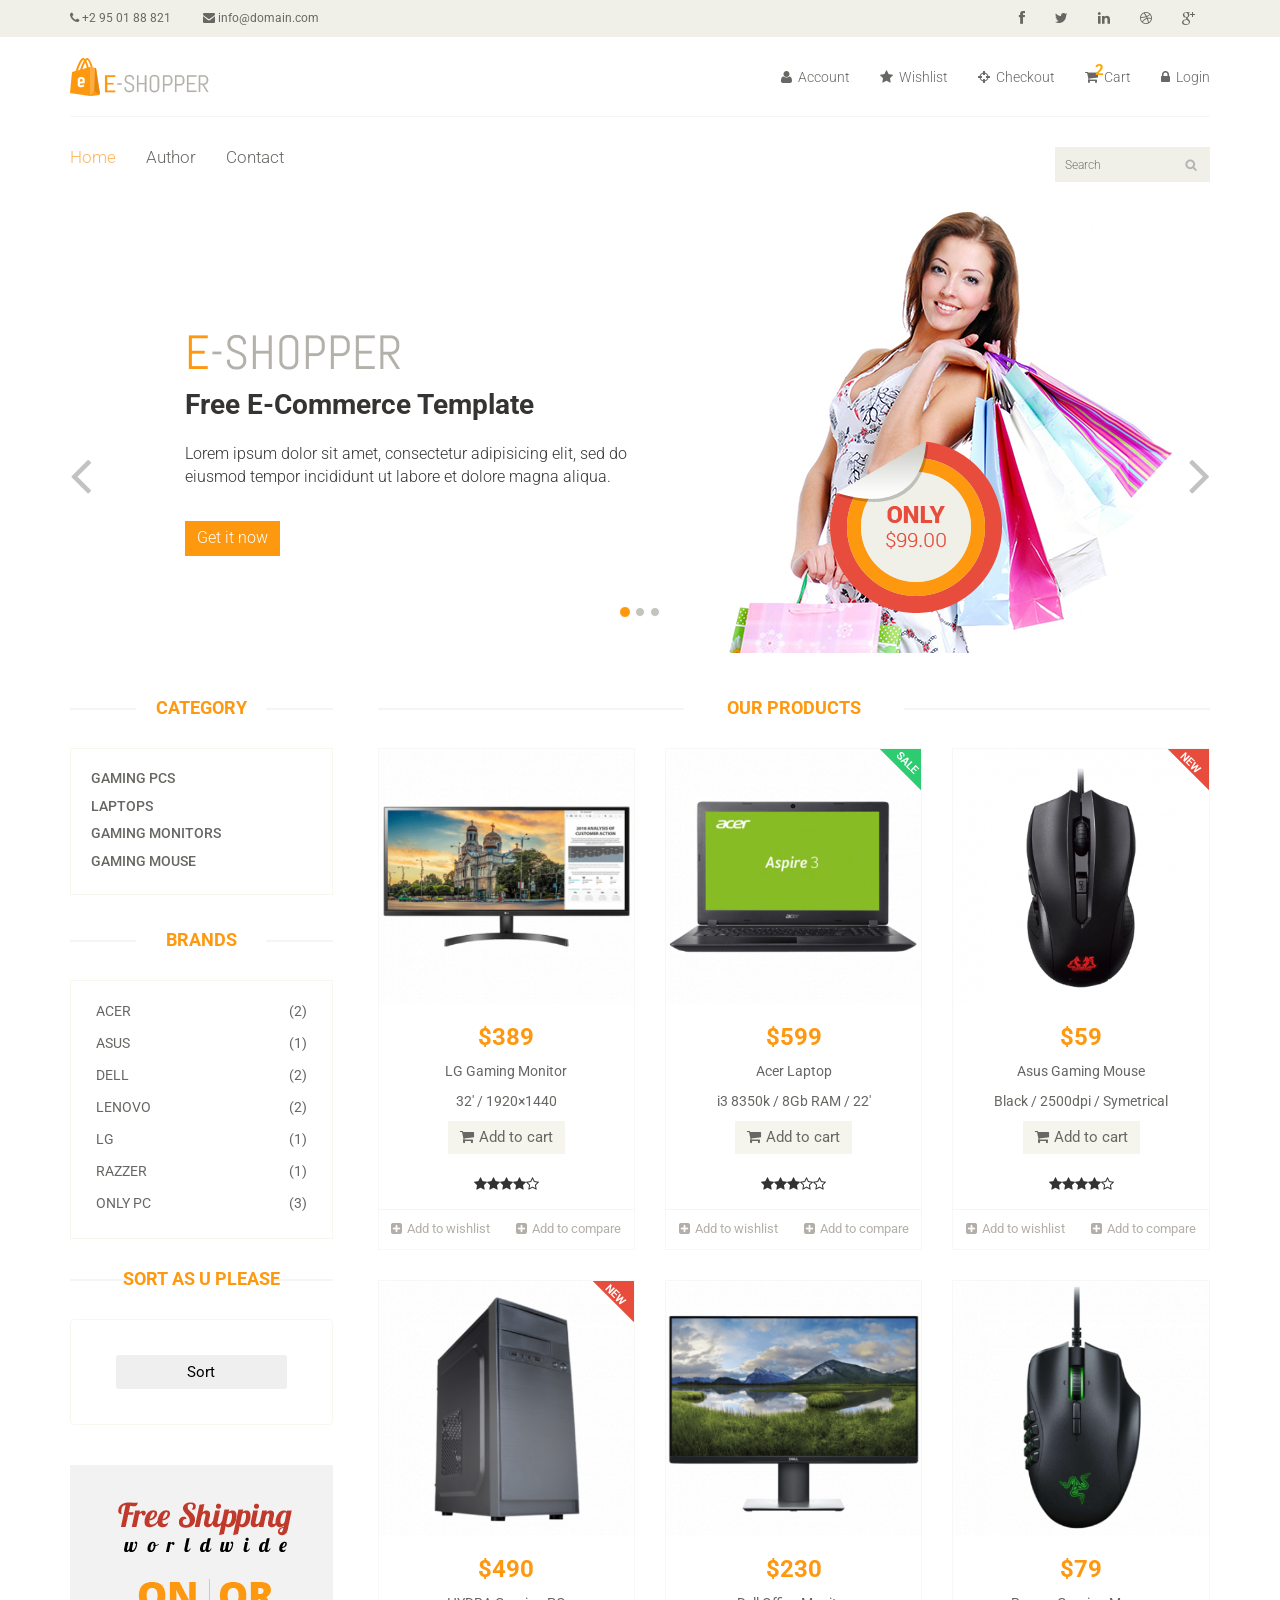
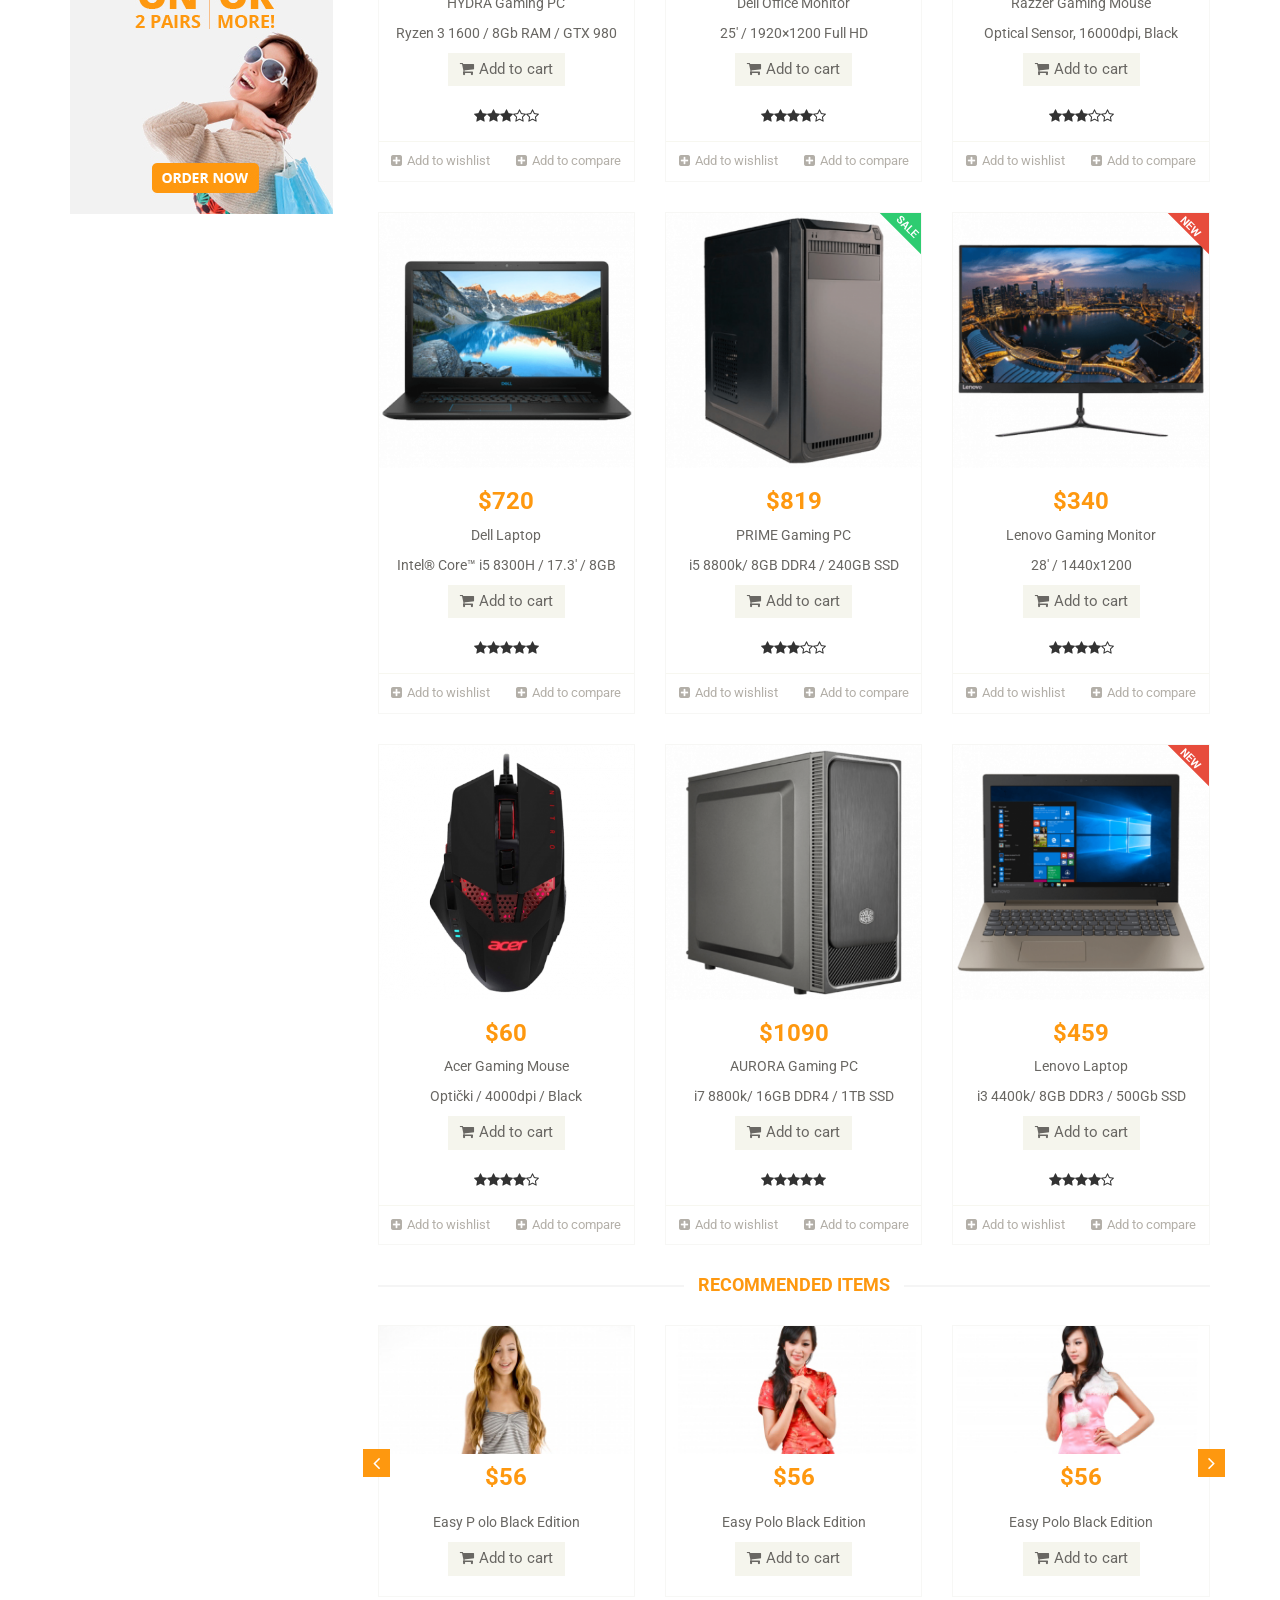
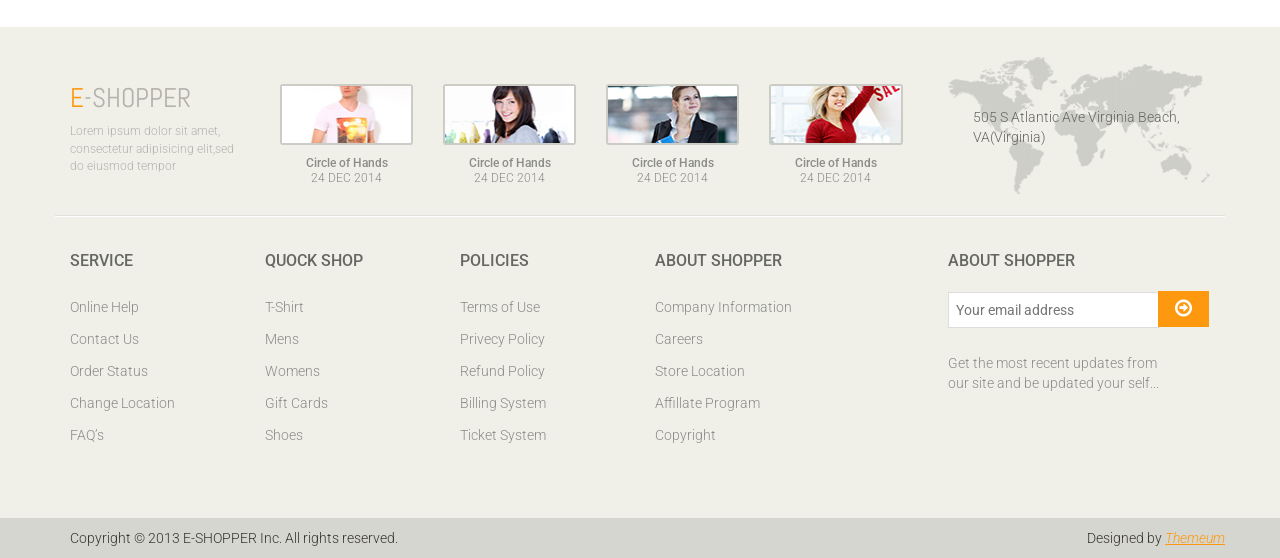
==== index.html @ b304b4c7 "First Upload" ====
<!DOCTYPE html>
<html lang="en">
<head>
    <meta charset="utf-8">
    <meta name="viewport" content="width=device-width, initial-scale=1.0">
    <meta name="description" content="">
    <meta name="author" content="">
    <title>Home | E-Shopper</title>
    <link href="css/bootstrap.min.css" rel="stylesheet">
    <link href="css/font-awesome.min.css" rel="stylesheet">
    <link href="css/prettyPhoto.css" rel="stylesheet">
    <link href="css/price-range.css" rel="stylesheet">
    <link href="css/animate.css" rel="stylesheet">
	<link href="css/main.css" rel="stylesheet">
	<link href="css/responsive.css" rel="stylesheet">
    <!--[if lt IE 9]>
    <script src="js/html5shiv.js"></script>
    <script src="js/respond.min.js"></script>
    <![endif]-->       
    <link rel="shortcut icon" href="images/ico/favicon.ico">
    <link rel="apple-touch-icon-precomposed" sizes="144x144" href="images/ico/apple-touch-icon-144-precomposed.png">
    <link rel="apple-touch-icon-precomposed" sizes="114x114" href="images/ico/apple-touch-icon-114-precomposed.png">
    <link rel="apple-touch-icon-precomposed" sizes="72x72" href="images/ico/apple-touch-icon-72-precomposed.png">
	<link rel="apple-touch-icon-precomposed" href="images/ico/apple-touch-icon-57-precomposed.png">

</head><!--/head-->

<body>
	<header id="header"><!--header-->
		<div class="header_top"><!--header_top-->
			<div class="container">
				<div class="row">
					<div class="col-sm-6">
						<div class="contactinfo">
							<ul class="nav nav-pills">
								<li><a href="#"><i class="fa fa-phone"></i> +2 95 01 88 821</a></li>
								<li><a href="#"><i class="fa fa-envelope"></i> info@domain.com</a></li>
							</ul>
						</div>
					</div>
					<div class="col-sm-6">
						<div class="social-icons pull-right">
							<ul class="nav navbar-nav">
								<li><a href="#"><i class="fa fa-facebook"></i></a></li>
								<li><a href="#"><i class="fa fa-twitter"></i></a></li>
								<li><a href="#"><i class="fa fa-linkedin"></i></a></li>
								<li><a href="#"><i class="fa fa-dribbble"></i></a></li>
								<li><a href="#"><i class="fa fa-google-plus"></i></a></li>
							</ul>
						</div>
					</div>
				</div>
			</div>
		</div><!--/header_top-->
		
		<div class="header-middle"><!--header-middle-->
			<div class="container">
				<div class="row">
					<div class="col-sm-4">
						<div class="logo pull-left">
							<a href="index.html"><img src="images/home/logo.png" alt="" /></a>
						</div>
						
					</div>
					<div class="col-sm-8">
						<div class="shop-menu pull-right">
							<ul class="nav navbar-nav">
								<li><a href="#"><i class="fa fa-user"></i> Account</a></li>
								<li><a href="#"><i class="fa fa-star"></i> Wishlist</a></li>
								<li><a href="checkout.html"><i class="fa fa-crosshairs"></i> Checkout</a></li>
								<li id="cart-info">
									<a href="#"><i class="fa fa-shopping-cart"></i> Cart</a>
									<span id="item-count">2</span>
								</li>
								<li><a href="login.html"><i class="fa fa-lock"></i> Login</a></li>
							</ul>
						</div>
					</div>
				</div>
			</div>
		</div><!--/header-middle-->
	
		<div class="header-bottom"><!--header-bottom-->
			<div class="container">
				<div class="row">
					<div class="col-sm-9">
						<div class="navbar-header">
							<button type="button" class="navbar-toggle" data-toggle="collapse" data-target=".navbar-collapse">
								<span class="sr-only">Toggle navigation</span>
								<span class="icon-bar"></span>
								<span class="icon-bar"></span>
								<span class="icon-bar"></span>
							</button>
						</div>
						<div class="mainmenu pull-left">
							<!--<ul class="nav navbar-nav collapse navbar-collapse">
								<li><a href="index.html" class="active">Home</a></li>
								<li class="dropdown"><a href="#">Shop<i class="fa fa-angle-down"></i></a>
                                    <ul role="menu" class="sub-menu">
                                        <li><a href="shop.html">Products</a></li>
										<li><a href="product-details.html">Product Details</a></li> 
										<li><a href="checkout.html">Checkout</a></li> 
										<li><a href="cart.html">Cart</a></li> 
										<li><a href="login.html">Login</a></li> 
                                    </ul>
                                </li> 
								<li><a href="#">Author</a></li> 
								<li><a href="contact-us.html">Contact</a></li>
							</ul>-->
						</div>
					</div>
					<div class="col-sm-3">
						<div class="search_box pull-right">
							<input type="text" placeholder="Search" id="search"/>
						</div>
					</div>
				</div>
			</div>
		</div><!--/header-bottom-->
	</header><!--/header-->
	
	<section id="slider"><!--slider-->
		<div class="container">
			<div class="row">
				<div class="col-sm-12">
					<div id="slider-carousel" class="carousel slide" data-ride="carousel">
						<ol class="carousel-indicators">
							<li data-target="#slider-carousel" data-slide-to="0" class="active"></li>
							<li data-target="#slider-carousel" data-slide-to="1"></li>
							<li data-target="#slider-carousel" data-slide-to="2"></li>
						</ol>
						
						<div class="carousel-inner">
							<div class="item active">
								<div class="col-sm-6">
									<h1><span>E</span>-SHOPPER</h1>
									<h2>Free E-Commerce Template</h2>
									<p>Lorem ipsum dolor sit amet, consectetur adipisicing elit, sed do eiusmod tempor incididunt ut labore et dolore magna aliqua. </p>
									<button type="button" class="btn btn-default get">Get it now</button>
								</div>
								<div class="col-sm-6">
									<img src="images/home/girl1.jpg" class="girl img-responsive" alt="" />
									<img src="images/home/pricing.png"  class="pricing" alt="" />
								</div>
							</div>
							<div class="item">
								<div class="col-sm-6">
									<h1><span>E</span>-SHOPPER</h1>
									<h2>100% Responsive Design</h2>
									<p>Lorem ipsum dolor sit amet, consectetur adipisicing elit, sed do eiusmod tempor incididunt ut labore et dolore magna aliqua. </p>
									<button type="button" class="btn btn-default get">Get it now</button>
								</div>
								<div class="col-sm-6">
									<img src="images/home/girl2.jpg" class="girl img-responsive" alt="" />
									<img src="images/home/pricing.png"  class="pricing" alt="" />
								</div>
							</div>
							
							<div class="item">
								<div class="col-sm-6">
									<h1><span>E</span>-SHOPPER</h1>
									<h2>Free Ecommerce Template</h2>
									<p>Lorem ipsum dolor sit amet, consectetur adipisicing elit, sed do eiusmod tempor incididunt ut labore et dolore magna aliqua. </p>
									<button type="button" class="btn btn-default get">Get it now</button>
								</div>
								<div class="col-sm-6">
									<img src="images/home/girl3.jpg" class="girl img-responsive" alt="" />
									<img src="images/home/pricing.png" class="pricing" alt="" />
								</div>
							</div>
							
						</div>
						
						<a href="#slider-carousel" class="left control-carousel hidden-xs" data-slide="prev">
							<i class="fa fa-angle-left"></i>
						</a>
						<a href="#slider-carousel" class="right control-carousel hidden-xs" data-slide="next">
							<i class="fa fa-angle-right"></i>
						</a>
					</div>
					
				</div>
			</div>
		</div>
	</section><!--/slider-->
	
	<section>
		<div class="container">
			<div class="row">
				<div class="col-sm-3">
					<div class="left-sidebar">
						<h2>Category</h2>
						<div class="panel-group category-products" id="accordian"><!--category-productsr-->
							
						</div><!--/category-products-->
					
						<div class="brands_products"><!--brands_products-->
							<h2>Brands</h2>
							<div class="brands-name">
								
							</div>
						</div><!--/brands_products-->
						
						<div class="price-range"><!--price-range-->
							<h2>Sort as u please</h2>
							<div class="well text-center">
								<div class="btn-group dropdown mr-1 ml-md-auto btn-sort">
									<button type="button" class="btn btn-secondary btn-sm dropdown-toggle" id="dropdownMenuReference" data-toggle="dropdown">Sort</button>				  
									<div class="dropdown-menu" aria-labelledby="dropdownMenuReference">
										<a class="dropdown-item sort-element" href="#" data-sortby="name" data-order="asc">Name, A to Z</a>
										<a class="dropdown-item sort-element" href="#" data-sortby="name" data-order="desc">Name, Z to A</a>
									  	<div class="dropdown-divider"></div>
									  	<a class="dropdown-item sort-element" href="#" data-sortby="price" data-order="asc">Price, low to high</a>
										<a class="dropdown-item sort-element" href="#" data-sortby="price" data-order="desc">Price, high to low</a>
									</div>
								</div>
							</div>
						</div><!--/price-range-->
						
						<div class="shipping text-center"><!--shipping-->
							<img src="images/home/shipping.jpg" alt="" />
						</div><!--/shipping-->
					
					</div>
				</div>
				
				<div class="col-sm-9 padding-right">
					<div class="features_items"><!--features_items-->
						<!--All products are listed here through json-->
					</div><!--features_items-->
					
					<div class="recommended_items"><!--recommended_items-->
						<h2 class="title text-center">recommended items</h2>
						
						<div id="recommended-item-carousel" class="carousel slide" data-ride="carousel">
							<div class="carousel-inner">
								<div class="item active">	
									<div class="col-sm-4">
										<div class="product-image-wrapper">
											<div class="single-products">
												<div class="productinfo text-center">
													<img src="images/home/recommend1.jpg" alt="" />
													<h2>$56</h2>
													<p>Easy P	olo Black Edition</p>
													<a href="#" class="btn btn-default add-to-cart"><i class="fa fa-shopping-cart"></i>Add to cart</a>
												</div>
												
											</div>
										</div>
									</div>
									<div class="col-sm-4">
										<div class="product-image-wrapper">
											<div class="single-products">
												<div class="productinfo text-center">
													<img src="images/home/recommend2.jpg" alt="" />
													<h2>$56</h2>
													<p>Easy Polo Black Edition</p>
													<a href="#" class="btn btn-default add-to-cart"><i class="fa fa-shopping-cart"></i>Add to cart</a>
												</div>
												
											</div>
										</div>
									</div>
									<div class="col-sm-4">
										<div class="product-image-wrapper">
											<div class="single-products">
												<div class="productinfo text-center">
													<img src="images/home/recommend3.jpg" alt="" />
													<h2>$56</h2>
													<p>Easy Polo Black Edition</p>
													<a href="#" class="btn btn-default add-to-cart"><i class="fa fa-shopping-cart"></i>Add to cart</a>
												</div>
												
											</div>
										</div>
									</div>
								</div>
								<div class="item">	
									<div class="col-sm-4">
										<div class="product-image-wrapper">
											<div class="single-products">
												<div class="productinfo text-center">
													<img src="images/home/recommend1.jpg" alt="" />
													<h2>$56</h2>
													<p>Easy Polo Black Edition</p>
													<a href="#" class="btn btn-default add-to-cart"><i class="fa fa-shopping-cart"></i>Add to cart</a>
												</div>
												
											</div>
										</div>
									</div>
									<div class="col-sm-4">
										<div class="product-image-wrapper">
											<div class="single-products">
												<div class="productinfo text-center">
													<img src="images/home/recommend2.jpg" alt="" />
													<h2>$56</h2>
													<p>Easy Polo Black Edition</p>
													<a href="#" class="btn btn-default add-to-cart"><i class="fa fa-shopping-cart"></i>Add to cart</a>
												</div>
												
											</div>
										</div>
									</div>
									<div class="col-sm-4">
										<div class="product-image-wrapper">
											<div class="single-products">
												<div class="productinfo text-center">
													<img src="images/home/recommend3.jpg" alt="" />
													<h2>$56</h2>
													<p>Easy Polo Black Edition</p>
													<a href="#" class="btn btn-default add-to-cart"><i class="fa fa-shopping-cart"></i>Add to cart</a>
												</div>
												
											</div>
										</div>
									</div>
								</div>
							</div>
							 <a class="left recommended-item-control" href="#recommended-item-carousel" data-slide="prev">
								<i class="fa fa-angle-left"></i>
							  </a>
							  <a class="right recommended-item-control" href="#recommended-item-carousel" data-slide="next">
								<i class="fa fa-angle-right"></i>
							  </a>			
						</div>
					</div><!--/recommended_items-->
					
				</div>
			</div>
		</div>
	</section>
	
	<footer id="footer"><!--Footer-->
		<div class="footer-top">
			<div class="container">
				<div class="row">
					<div class="col-sm-2">
						<div class="companyinfo">
							<h2><span>e</span>-shopper</h2>
							<p>Lorem ipsum dolor sit amet, consectetur adipisicing elit,sed do eiusmod tempor</p>
						</div>
					</div>
					<div class="col-sm-7">
						<div class="col-sm-3">
							<div class="video-gallery text-center">
								<a href="#">
									<div class="iframe-img">
										<img src="images/home/iframe1.png" alt="" />
									</div>
									<div class="overlay-icon">
										<i class="fa fa-play-circle-o"></i>
									</div>
								</a>
								<p>Circle of Hands</p>
								<h2>24 DEC 2014</h2>
							</div>
						</div>
						
						<div class="col-sm-3">
							<div class="video-gallery text-center">
								<a href="#">
									<div class="iframe-img">
										<img src="images/home/iframe2.png" alt="" />
									</div>
									<div class="overlay-icon">
										<i class="fa fa-play-circle-o"></i>
									</div>
								</a>
								<p>Circle of Hands</p>
								<h2>24 DEC 2014</h2>
							</div>
						</div>
						
						<div class="col-sm-3">
							<div class="video-gallery text-center">
								<a href="#">
									<div class="iframe-img">
										<img src="images/home/iframe3.png" alt="" />
									</div>
									<div class="overlay-icon">
										<i class="fa fa-play-circle-o"></i>
									</div>
								</a>
								<p>Circle of Hands</p>
								<h2>24 DEC 2014</h2>
							</div>
						</div>
						
						<div class="col-sm-3">
							<div class="video-gallery text-center">
								<a href="#">
									<div class="iframe-img">
										<img src="images/home/iframe4.png" alt="" />
									</div>
									<div class="overlay-icon">
										<i class="fa fa-play-circle-o"></i>
									</div>
								</a>
								<p>Circle of Hands</p>
								<h2>24 DEC 2014</h2>
							</div>
						</div>
					</div>
					<div class="col-sm-3">
						<div class="address">
							<img src="images/home/map.png" alt="" />
							<p>505 S Atlantic Ave Virginia Beach, VA(Virginia)</p>
						</div>
					</div>
				</div>
			</div>
		</div>
		
		<div class="footer-widget">
			<div class="container">
				<div class="row">
					<div class="col-sm-2">
						<div class="single-widget">
							<h2>Service</h2>
							<ul class="nav nav-pills nav-stacked">
								<li><a href="#">Online Help</a></li>
								<li><a href="#">Contact Us</a></li>
								<li><a href="#">Order Status</a></li>
								<li><a href="#">Change Location</a></li>
								<li><a href="#">FAQ’s</a></li>
							</ul>
						</div>
					</div>
					<div class="col-sm-2">
						<div class="single-widget">
							<h2>Quock Shop</h2>
							<ul class="nav nav-pills nav-stacked">
								<li><a href="#">T-Shirt</a></li>
								<li><a href="#">Mens</a></li>
								<li><a href="#">Womens</a></li>
								<li><a href="#">Gift Cards</a></li>
								<li><a href="#">Shoes</a></li>
							</ul>
						</div>
					</div>
					<div class="col-sm-2">
						<div class="single-widget">
							<h2>Policies</h2>
							<ul class="nav nav-pills nav-stacked">
								<li><a href="#">Terms of Use</a></li>
								<li><a href="#">Privecy Policy</a></li>
								<li><a href="#">Refund Policy</a></li>
								<li><a href="#">Billing System</a></li>
								<li><a href="#">Ticket System</a></li>
							</ul>
						</div>
					</div>
					<div class="col-sm-2">
						<div class="single-widget">
							<h2>About Shopper</h2>
							<ul class="nav nav-pills nav-stacked">
								<li><a href="#">Company Information</a></li>
								<li><a href="#">Careers</a></li>
								<li><a href="#">Store Location</a></li>
								<li><a href="#">Affillate Program</a></li>
								<li><a href="#">Copyright</a></li>
							</ul>
						</div>
					</div>
					<div class="col-sm-3 col-sm-offset-1">
						<div class="single-widget">
							<h2>About Shopper</h2>
							<form action="#" class="searchform">
								<input type="text" placeholder="Your email address"/>
								<button type="submit" class="btn btn-default"><i class="fa fa-arrow-circle-o-right"></i></button>
								<p>Get the most recent updates from <br />our site and be updated your self...</p>
							</form>
						</div>
					</div>
					
				</div>
			</div>
		</div>
		
		<div class="footer-bottom">
			<div class="container">
				<div class="row">
					<p class="pull-left">Copyright © 2013 E-SHOPPER Inc. All rights reserved.</p>
					<p class="pull-right">Designed by <span><a target="_blank" href="http://www.themeum.com">Themeum</a></span></p>
				</div>
			</div>
		</div>
		
	</footer><!--/Footer-->
	<!--AAAAAAAAAAAAAAAAAAAAAAAAAAAAAAAAAAAAAAA-->
	<div id="cart" class="hiddenCart">
			<div class="table-responsive cart_info">
			<table class="table table-condensed">
				<thead>
					<tr class="cart_menu">
						<td class="image">Item</td>
						<td class="description"></td>
						<td class="price">Price</td>
						<td class="quantity">Quantity</td>
						<td class="total"></td>
						<td></td>
					</tr>
				</thead>
				<tbody>
					<tr class="cart-row">
						<td class="cart_product">
							<a href=""><img src="images/cart/one.png" alt=""></a>
						</td>
						<td class="cart_description">
							<h4><a href="">Colorblock Scuba</a></h4>
							<p>Web ID: 1089772</p>
						</td>
						<td class="cart_price">
							<p class="cart-price">$59</p>
						</td>
						<td class="cart_quantity">
							<div class="cart_quantity_button">
								<a class="cart_quantity_up" href=""> + </a>
								<input class="cart_quantity_input" type="text" name="quantity" value="1" size="2">
								<a class="cart_quantity_down" href=""> - </a>
							</div>
						</td>
						<!--
						<td class="cart_total">
							<p class="cart_total_price">$59</p>
						</td>
						-->
						<td class="cart_delete">
							<button class="cart_quantity_delete fa fa-times"></button>
						</td>
					</tr>

					<tr class="cart-row">
						<td class="cart_product">
							<a href=""><img src="images/cart/two.png" alt=""></a>
						</td>
						<td class="cart_description">
							<h4><a href="">Colorblock Scuba</a></h4>
							<p>Web ID: 1089772</p>
						</td>
						<td class="cart_price">
							<p class="cart-price">$69</p>
						</td>
						<td class="cart_quantity">
							<div class="cart_quantity_button">
								<a class="cart_quantity_up" href=""> + </a>
								<input class="cart_quantity_input" type="text" name="quantity" value="2" autocomplete="off" size="2">
								<a class="cart_quantity_down" href=""> - </a>
							</div>
						</td>
						<!--
						<td class="cart_total">
							<p class="cart_total_price">$59</p>
						</td>
						-->
						<td class="cart_delete">
							<button class="cart_quantity_delete fa fa-times"></button>
						</td>
					</tr>
					<tr class="cart-row">
						<td class="cart_product">
							<a href=""><img src="images/cart/three.png" alt=""></a>
						</td>
						<td class="cart_description">
							<h4><a href="">Colorblock Scuba</a></h4>
							<p>Web ID: 1089772</p>
						</td>
						<td class="cart_price">
							<p class="cart-price">$79</p>
						</td>
						<td class="cart_quantity">
							<div class="cart_quantity_button">
								<a class="cart_quantity_up" href=""> + </a>
								<input class="cart_quantity_input" type="text" name="quantity" value="3" autocomplete="off" size="2">
								<a class="cart_quantity_down" href=""> - </a>
							</div>
						</td>
						<!--
						<td class="cart_total">
							<p class="cart_total_price">$59</p>
						</td>
						-->
						<td class="cart_delete">
							<button class="cart_quantity_delete fa fa-times"></button>
						</td>
						<!--<a class="cart_quantity_delete" href=""><i class="fa fa-times"></i></a>-->
					</tr>
				</tbody>
			</table>
		</div>
		<div class="cart-total">
			<strong class="cart-total-title">Total:</strong>
			<span class="cart-total-price">$0</span>
		</div>
	</div>
	<!--aaaaaaaaaaaaaaaaaaaaaaaaaaaaaaaaaaaaaaa-->
	
	<script src="js/jquery-3.3.1.min.js"></script>
    <script src="js/jquery.js"></script>
	<script src="js/bootstrap.min.js"></script>
	<script src="js/jquery.scrollUp.min.js"></script>
	<script src="js/price-range.js"></script>
    <script src="js/jquery.prettyPhoto.js"></script>
	<script src="js/myMain.js"></script>
</body>
</html>
---- css/prettyPhoto.css ----
div.pp_default .pp_top,div.pp_default .pp_top .pp_middle,div.pp_default .pp_top .pp_left,div.pp_default .pp_top .pp_right,div.pp_default .pp_bottom,div.pp_default .pp_bottom .pp_left,div.pp_default .pp_bottom .pp_middle,div.pp_default .pp_bottom .pp_right{height:13px}
div.pp_default .pp_top .pp_left{background:url(../images/prettyPhoto/default/sprite.png) -78px -93px no-repeat}
div.pp_default .pp_top .pp_middle{background:url(../images/prettyPhoto/default/sprite_x.png) top left repeat-x}
div.pp_default .pp_top .pp_right{background:url(../images/prettyPhoto/default/sprite.png) -112px -93px no-repeat}
div.pp_default .pp_content .ppt{color:#f8f8f8}
div.pp_default .pp_content_container .pp_left{background:url(../images/prettyPhoto/default/sprite_y.png) -7px 0 repeat-y;padding-left:13px}
div.pp_default .pp_content_container .pp_right{background:url(../images/prettyPhoto/default/sprite_y.png) top right repeat-y;padding-right:13px}
div.pp_default .pp_next:hover{background:url(../images/prettyPhoto/default/sprite_next.png) center right no-repeat;cursor:pointer}
div.pp_default .pp_previous:hover{background:url(../images/prettyPhoto/default/sprite_prev.png) center left no-repeat;cursor:pointer}
div.pp_default .pp_expand{background:url(../images/prettyPhoto/default/sprite.png) 0 -29px no-repeat;cursor:pointer;width:28px;height:28px}
div.pp_default .pp_expand:hover{background:url(../images/prettyPhoto/default/sprite.png) 0 -56px no-repeat;cursor:pointer}
div.pp_default .pp_contract{background:url(../images/prettyPhoto/default/sprite.png) 0 -84px no-repeat;cursor:pointer;width:28px;height:28px}
div.pp_default .pp_contract:hover{background:url(../images/prettyPhoto/default/sprite.png) 0 -113px no-repeat;cursor:pointer}
div.pp_default .pp_close{width:30px;height:30px;background:url(../images/prettyPhoto/default/sprite.png) 2px 1px no-repeat;cursor:pointer}
div.pp_default .pp_gallery ul li a{background:url(../images/prettyPhoto/default/default_thumb.png) center center #f8f8f8;border:1px solid #aaa}
div.pp_default .pp_social{margin-top:7px}
div.pp_default .pp_gallery a.pp_arrow_previous,div.pp_default .pp_gallery a.pp_arrow_next{position:static;left:auto}
div.pp_default .pp_nav .pp_play,div.pp_default .pp_nav .pp_pause{background:url(../images/prettyPhoto/default/sprite.png) -51px 1px no-repeat;height:30px;width:30px}
div.pp_default .pp_nav .pp_pause{background-position:-51px -29px}
div.pp_default a.pp_arrow_previous,div.pp_default a.pp_arrow_next{background:url(../images/prettyPhoto/default/sprite.png) -31px -3px no-repeat;height:20px;width:20px;margin:4px 0 0}
div.pp_default a.pp_arrow_next{left:52px;background-position:-82px -3px}
div.pp_default .pp_content_container .pp_details{margin-top:5px}
div.pp_default .pp_nav{clear:none;height:30px;width:110px;position:relative}
div.pp_default .pp_nav .currentTextHolder{font-family:Georgia;font-style:italic;color:#999;font-size:11px;left:75px;line-height:25px;position:absolute;top:2px;margin:0;padding:0 0 0 10px}
div.pp_default .pp_close:hover,div.pp_default .pp_nav .pp_play:hover,div.pp_default .pp_nav .pp_pause:hover,div.pp_default .pp_arrow_next:hover,div.pp_default .pp_arrow_previous:hover{opacity:0.7}
div.pp_default .pp_description{font-size:11px;font-weight:700;line-height:14px;margin:5px 50px 5px 0}
div.pp_default .pp_bottom .pp_left{background:url(../images/prettyPhoto/default/sprite.png) -78px -127px no-repeat}
div.pp_default .pp_bottom .pp_middle{background:url(../images/prettyPhoto/default/sprite_x.png) bottom left repeat-x}
div.pp_default .pp_bottom .pp_right{background:url(../images/prettyPhoto/default/sprite.png) -112px -127px no-repeat}
div.pp_default .pp_loaderIcon{background:url(../images/prettyPhoto/default/loader.gif) center center no-repeat}
div.light_rounded .pp_top .pp_left{background:url(../images/prettyPhoto/light_rounded/sprite.png) -88px -53px no-repeat}
div.light_rounded .pp_top .pp_right{background:url(../images/prettyPhoto/light_rounded/sprite.png) -110px -53px no-repeat}
div.light_rounded .pp_next:hover{background:url(../images/prettyPhoto/light_rounded/btnNext.png) center right no-repeat;cursor:pointer}
div.light_rounded .pp_previous:hover{background:url(../images/prettyPhoto/light_rounded/btnPrevious.png) center left no-repeat;cursor:pointer}
div.light_rounded .pp_expand{background:url(../images/prettyPhoto/light_rounded/sprite.png) -31px -26px no-repeat;cursor:pointer}
div.light_rounded .pp_expand:hover{background:url(../images/prettyPhoto/light_rounded/sprite.png) -31px -47px no-repeat;cursor:pointer}
div.light_rounded .pp_contract{background:url(../images/prettyPhoto/light_rounded/sprite.png) 0 -26px no-repeat;cursor:pointer}
div.light_rounded .pp_contract:hover{background:url(../images/prettyPhoto/light_rounded/sprite.png) 0 -47px no-repeat;cursor:pointer}
div.light_rounded .pp_close{width:75px;height:22px;background:url(../images/prettyPhoto/light_rounded/sprite.png) -1px -1px no-repeat;cursor:pointer}
div.light_rounded .pp_nav .pp_play{background:url(../images/prettyPhoto/light_rounded/sprite.png) -1px -100px no-repeat;height:15px;width:14px}
div.light_rounded .pp_nav .pp_pause{background:url(../images/prettyPhoto/light_rounded/sprite.png) -24px -100px no-repeat;height:15px;width:14px}
div.light_rounded .pp_arrow_previous{background:url(../images/prettyPhoto/light_rounded/sprite.png) 0 -71px no-repeat}
div.light_rounded .pp_arrow_next{background:url(../images/prettyPhoto/light_rounded/sprite.png) -22px -71px no-repeat}
div.light_rounded .pp_bottom .pp_left{background:url(../images/prettyPhoto/light_rounded/sprite.png) -88px -80px no-repeat}
div.light_rounded .pp_bottom .pp_right{background:url(../images/prettyPhoto/light_rounded/sprite.png) -110px -80px no-repeat}
div.dark_rounded .pp_top .pp_left{background:url(../images/prettyPhoto/dark_rounded/sprite.png) -88px -53px no-repeat}
div.dark_rounded .pp_top .pp_right{background:url(../images/prettyPhoto/dark_rounded/sprite.png) -110px -53px no-repeat}
div.dark_rounded .pp_content_container .pp_left{background:url(../images/prettyPhoto/dark_rounded/contentPattern.png) top left repeat-y}
div.dark_rounded .pp_content_container .pp_right{background:url(../images/prettyPhoto/dark_rounded/contentPattern.png) top right repeat-y}
div.dark_rounded .pp_next:hover{background:url(../images/prettyPhoto/dark_rounded/btnNext.png) center right no-repeat;cursor:pointer}
div.dark_rounded .pp_previous:hover{background:url(../images/prettyPhoto/dark_rounded/btnPrevious.png) center left no-repeat;cursor:pointer}
div.dark_rounded .pp_expand{background:url(../images/prettyPhoto/dark_rounded/sprite.png) -31px -26px no-repeat;cursor:pointer}
div.dark_rounded .pp_expand:hover{background:url(../images/prettyPhoto/dark_rounded/sprite.png) -31px -47px no-repeat;cursor:pointer}
div.dark_rounded .pp_contract{background:url(../images/prettyPhoto/dark_rounded/sprite.png) 0 -26px no-repeat;cursor:pointer}
div.dark_rounded .pp_contract:hover{background:url(../images/prettyPhoto/dark_rounded/sprite.png) 0 -47px no-repeat;cursor:pointer}
div.dark_rounded .pp_close{width:75px;height:22px;background:url(../images/prettyPhoto/dark_rounded/sprite.png) -1px -1px no-repeat;cursor:pointer}
div.dark_rounded .pp_description{margin-right:85px;color:#fff}
div.dark_rounded .pp_nav .pp_play{background:url(../images/prettyPhoto/dark_rounded/sprite.png) -1px -100px no-repeat;height:15px;width:14px}
div.dark_rounded .pp_nav .pp_pause{background:url(../images/prettyPhoto/dark_rounded/sprite.png) -24px -100px no-repeat;height:15px;width:14px}
div.dark_rounded .pp_arrow_previous{background:url(../images/prettyPhoto/dark_rounded/sprite.png) 0 -71px no-repeat}
div.dark_rounded .pp_arrow_next{background:url(../images/prettyPhoto/dark_rounded/sprite.png) -22px -71px no-repeat}
div.dark_rounded .pp_bottom .pp_left{background:url(../images/prettyPhoto/dark_rounded/sprite.png) -88px -80px no-repeat}
div.dark_rounded .pp_bottom .pp_right{background:url(../images/prettyPhoto/dark_rounded/sprite.png) -110px -80px no-repeat}
div.dark_rounded .pp_loaderIcon{background:url(../images/prettyPhoto/dark_rounded/loader.gif) center center no-repeat}
div.dark_square .pp_left,div.dark_square .pp_middle,div.dark_square .pp_right,div.dark_square .pp_content{background:#000}
div.dark_square .pp_description{color:#fff;margin:0 85px 0 0}
div.dark_square .pp_loaderIcon{background:url(../images/prettyPhoto/dark_square/loader.gif) center center no-repeat}
div.dark_square .pp_expand{background:url(../images/prettyPhoto/dark_square/sprite.png) -31px -26px no-repeat;cursor:pointer}
div.dark_square .pp_expand:hover{background:url(../images/prettyPhoto/dark_square/sprite.png) -31px -47px no-repeat;cursor:pointer}
div.dark_square .pp_contract{background:url(../images/prettyPhoto/dark_square/sprite.png) 0 -26px no-repeat;cursor:pointer}
div.dark_square .pp_contract:hover{background:url(../images/prettyPhoto/dark_square/sprite.png) 0 -47px no-repeat;cursor:pointer}
div.dark_square .pp_close{width:75px;height:22px;background:url(../images/prettyPhoto/dark_square/sprite.png) -1px -1px no-repeat;cursor:pointer}
div.dark_square .pp_nav{clear:none}
div.dark_square .pp_nav .pp_play{background:url(../images/prettyPhoto/dark_square/sprite.png) -1px -100px no-repeat;height:15px;width:14px}
div.dark_square .pp_nav .pp_pause{background:url(../images/prettyPhoto/dark_square/sprite.png) -24px -100px no-repeat;height:15px;width:14px}
div.dark_square .pp_arrow_previous{background:url(../images/prettyPhoto/dark_square/sprite.png) 0 -71px no-repeat}
div.dark_square .pp_arrow_next{background:url(../images/prettyPhoto/dark_square/sprite.png) -22px -71px no-repeat}
div.dark_square .pp_next:hover{background:url(../images/prettyPhoto/dark_square/btnNext.png) center right no-repeat;cursor:pointer}
div.dark_square .pp_previous:hover{background:url(../images/prettyPhoto/dark_square/btnPrevious.png) center left no-repeat;cursor:pointer}
div.light_square .pp_expand{background:url(../images/prettyPhoto/light_square/sprite.png) -31px -26px no-repeat;cursor:pointer}
div.light_square .pp_expand:hover{background:url(../images/prettyPhoto/light_square/sprite.png) -31px -47px no-repeat;cursor:pointer}
div.light_square .pp_contract{background:url(../images/prettyPhoto/light_square/sprite.png) 0 -26px no-repeat;cursor:pointer}
div.light_square .pp_contract:hover{background:url(../images/prettyPhoto/light_square/sprite.png) 0 -47px no-repeat;cursor:pointer}
div.light_square .pp_close{width:75px;height:22px;background:url(../images/prettyPhoto/light_square/sprite.png) -1px -1px no-repeat;cursor:pointer}
div.light_square .pp_nav .pp_play{background:url(../images/prettyPhoto/light_square/sprite.png) -1px -100px no-repeat;height:15px;width:14px}
div.light_square .pp_nav .pp_pause{background:url(../images/prettyPhoto/light_square/sprite.png) -24px -100px no-repeat;height:15px;width:14px}
div.light_square .pp_arrow_previous{background:url(../images/prettyPhoto/light_square/sprite.png) 0 -71px no-repeat}
div.light_square .pp_arrow_next{background:url(../images/prettyPhoto/light_square/sprite.png) -22px -71px no-repeat}
div.light_square .pp_next:hover{background:url(../images/prettyPhoto/light_square/btnNext.png) center right no-repeat;cursor:pointer}
div.light_square .pp_previous:hover{background:url(../images/prettyPhoto/light_square/btnPrevious.png) center left no-repeat;cursor:pointer}
div.facebook .pp_top .pp_left{background:url(../images/prettyPhoto/facebook/sprite.png) -88px -53px no-repeat}
div.facebook .pp_top .pp_middle{background:url(../images/prettyPhoto/facebook/contentPatternTop.png) top left repeat-x}
div.facebook .pp_top .pp_right{background:url(../images/prettyPhoto/facebook/sprite.png) -110px -53px no-repeat}
div.facebook .pp_content_container .pp_left{background:url(../images/prettyPhoto/facebook/contentPatternLeft.png) top left repeat-y}
div.facebook .pp_content_container .pp_right{background:url(../images/prettyPhoto/facebook/contentPatternRight.png) top right repeat-y}
div.facebook .pp_expand{background:url(../images/prettyPhoto/facebook/sprite.png) -31px -26px no-repeat;cursor:pointer}
div.facebook .pp_expand:hover{background:url(../images/prettyPhoto/facebook/sprite.png) -31px -47px no-repeat;cursor:pointer}
div.facebook .pp_contract{background:url(../images/prettyPhoto/facebook/sprite.png) 0 -26px no-repeat;cursor:pointer}
div.facebook .pp_contract:hover{background:url(../images/prettyPhoto/facebook/sprite.png) 0 -47px no-repeat;cursor:pointer}
div.facebook .pp_close{width:22px;height:22px;background:url(../images/prettyPhoto/facebook/sprite.png) -1px -1px no-repeat;cursor:pointer}
div.facebook .pp_description{margin:0 37px 0 0}
div.facebook .pp_loaderIcon{background:url(../images/prettyPhoto/facebook/loader.gif) center center no-repeat}
div.facebook .pp_arrow_previous{background:url(../images/prettyPhoto/facebook/sprite.png) 0 -71px no-repeat;height:22px;margin-top:0;width:22px}
div.facebook .pp_arrow_previous.disabled{background-position:0 -96px;cursor:default}
div.facebook .pp_arrow_next{background:url(../images/prettyPhoto/facebook/sprite.png) -32px -71px no-repeat;height:22px;margin-top:0;width:22px}
div.facebook .pp_arrow_next.disabled{background-position:-32px -96px;cursor:default}
div.facebook .pp_nav{margin-top:0}
div.facebook .pp_nav p{font-size:15px;padding:0 3px 0 4px}
div.facebook .pp_nav .pp_play{background:url(../images/prettyPhoto/facebook/sprite.png) -1px -123px no-repeat;height:22px;width:22px}
div.facebook .pp_nav .pp_pause{background:url(../images/prettyPhoto/facebook/sprite.png) -32px -123px no-repeat;height:22px;width:22px}
div.facebook .pp_next:hover{background:url(../images/prettyPhoto/facebook/btnNext.png) center right no-repeat;cursor:pointer}
div.facebook .pp_previous:hover{background:url(../images/prettyPhoto/facebook/btnPrevious.png) center left no-repeat;cursor:pointer}
div.facebook .pp_bottom .pp_left{background:url(../images/prettyPhoto/facebook/sprite.png) -88px -80px no-repeat}
div.facebook .pp_bottom .pp_middle{background:url(../images/prettyPhoto/facebook/contentPatternBottom.png) top left repeat-x}
div.facebook .pp_bottom .pp_right{background:url(../images/prettyPhoto/facebook/sprite.png) -110px -80px no-repeat}
div.pp_pic_holder a:focus{outline:none}
div.pp_overlay{background:#000;display:none;left:0;position:absolute;top:0;width:100%;z-index:9500}
div.pp_pic_holder{display:none;position:absolute;width:100px;z-index:10000}
.pp_content{height:40px;min-width:40px}
* html .pp_content{width:40px}
.pp_content_container{position:relative;text-align:left;width:100%}
.pp_content_container .pp_left{padding-left:20px}
.pp_content_container .pp_right{padding-right:20px}
.pp_content_container .pp_details{float:left;margin:10px 0 2px}
.pp_description{display:none;margin:0}
.pp_social{float:left;margin:0}
.pp_social .facebook{float:left;margin-left:5px;width:55px;overflow:hidden}
.pp_social .twitter{float:left}
.pp_nav{clear:right;float:left;margin:3px 10px 0 0}
.pp_nav p{float:left;white-space:nowrap;margin:2px 4px}
.pp_nav .pp_play,.pp_nav .pp_pause{float:left;margin-right:4px;text-indent:-10000px}
a.pp_arrow_previous,a.pp_arrow_next{display:block;float:left;height:15px;margin-top:3px;overflow:hidden;text-indent:-10000px;width:14px}
.pp_hoverContainer{position:absolute;top:0;width:100%;z-index:2000}
.pp_gallery{display:none;left:50%;margin-top:-50px;position:absolute;z-index:10000}
.pp_gallery div{float:left;overflow:hidden;position:relative}
.pp_gallery ul{float:left;height:35px;position:relative;white-space:nowrap;margin:0 0 0 5px;padding:0}
.pp_gallery ul a{border:1px rgba(0,0,0,0.5) solid;display:block;float:left;height:33px;overflow:hidden}
.pp_gallery ul a img{border:0}
.pp_gallery li{display:block;float:left;margin:0 5px 0 0;padding:0}
.pp_gallery li.default a{background:url(../images/prettyPhoto/facebook/default_thumbnail.gif) 0 0 no-repeat;display:block;height:33px;width:50px}
.pp_gallery .pp_arrow_previous,.pp_gallery .pp_arrow_next{margin-top:7px!important}
a.pp_next{background:url(../images/prettyPhoto/light_rounded/btnNext.png) 10000px 10000px no-repeat;display:block;float:right;height:100%;text-indent:-10000px;width:49%}
a.pp_previous{background:url(../images/prettyPhoto/light_rounded/btnNext.png) 10000px 10000px no-repeat;display:block;float:left;height:100%;text-indent:-10000px;width:49%}
a.pp_expand,a.pp_contract{cursor:pointer;display:none;height:20px;position:absolute;right:30px;text-indent:-10000px;top:10px;width:20px;z-index:20000}
a.pp_close{position:absolute;right:0;top:0;display:block;line-height:22px;text-indent:-10000px}
.pp_loaderIcon{display:block;height:24px;left:50%;position:absolute;top:50%;width:24px;margin:-12px 0 0 -12px}
#pp_full_res{line-height:1!important}
#pp_full_res .pp_inline{text-align:left}
#pp_full_res .pp_inline p{margin:0 0 15px}
div.ppt{color:#fff;display:none;font-size:17px;z-index:9999;margin:0 0 5px 15px}
div.pp_default .pp_content,div.light_rounded .pp_content{background-color:#fff}
div.pp_default #pp_full_res .pp_inline,div.light_rounded .pp_content .ppt,div.light_rounded #pp_full_res .pp_inline,div.light_square .pp_content .ppt,div.light_square #pp_full_res .pp_inline,div.facebook .pp_content .ppt,div.facebook #pp_full_res .pp_inline{color:#000}
div.pp_default .pp_gallery ul li a:hover,div.pp_default .pp_gallery ul li.selected a,.pp_gallery ul a:hover,.pp_gallery li.selected a{border-color:#fff}
div.pp_default .pp_details,div.light_rounded .pp_details,div.dark_rounded .pp_details,div.dark_square .pp_details,div.light_square .pp_details,div.facebook .pp_details{position:relative}
div.light_rounded .pp_top .pp_middle,div.light_rounded .pp_content_container .pp_left,div.light_rounded .pp_content_container .pp_right,div.light_rounded .pp_bottom .pp_middle,div.light_square .pp_left,div.light_square .pp_middle,div.light_square .pp_right,div.light_square .pp_content,div.facebook .pp_content{background:#fff}
div.light_rounded .pp_description,div.light_square .pp_description{margin-right:85px}
div.light_rounded .pp_gallery a.pp_arrow_previous,div.light_rounded .pp_gallery a.pp_arrow_next,div.dark_rounded .pp_gallery a.pp_arrow_previous,div.dark_rounded .pp_gallery a.pp_arrow_next,div.dark_square .pp_gallery a.pp_arrow_previous,div.dark_square .pp_gallery a.pp_arrow_next,div.light_square .pp_gallery a.pp_arrow_previous,div.light_square .pp_gallery a.pp_arrow_next{margin-top:12px!important}
div.light_rounded .pp_arrow_previous.disabled,div.dark_rounded .pp_arrow_previous.disabled,div.dark_square .pp_arrow_previous.disabled,div.light_square .pp_arrow_previous.disabled{background-position:0 -87px;cursor:default}
div.light_rounded .pp_arrow_next.disabled,div.dark_rounded .pp_arrow_next.disabled,div.dark_square .pp_arrow_next.disabled,div.light_square .pp_arrow_next.disabled{background-position:-22px -87px;cursor:default}
div.light_rounded .pp_loaderIcon,div.light_square .pp_loaderIcon{background:url(../images/prettyPhoto/light_rounded/loader.gif) center center no-repeat}
div.dark_rounded .pp_top .pp_middle,div.dark_rounded .pp_content,div.dark_rounded .pp_bottom .pp_middle{background:url(../images/prettyPhoto/dark_rounded/contentPattern.png) top left repeat}
div.dark_rounded .currentTextHolder,div.dark_square .currentTextHolder{color:#c4c4c4}
div.dark_rounded #pp_full_res .pp_inline,div.dark_square #pp_full_res .pp_inline{color:#fff}
.pp_top,.pp_bottom{height:20px;position:relative}
* html .pp_top,* html .pp_bottom{padding:0 20px}
.pp_top .pp_left,.pp_bottom .pp_left{height:20px;left:0;position:absolute;width:20px}
.pp_top .pp_middle,.pp_bottom .pp_middle{height:20px;left:20px;position:absolute;right:20px}
* html .pp_top .pp_middle,* html .pp_bottom .pp_middle{left:0;position:static}
.pp_top .pp_right,.pp_bottom .pp_right{height:20px;left:auto;position:absolute;right:0;top:0;width:20px}
.pp_fade,.pp_gallery li.default a img{display:none}
---- css/price-range.css ----
/*!
 * Slider for Bootstrap
 *
 * Copyright 2012 Stefan Petre
 * Licensed under the Apache License v2.0
 * http://www.apache.org/licenses/LICENSE-2.0
 *
 */
.slider {
  display: inline-block;
  vertical-align: middle;
  position: relative;
}
.slider.slider-horizontal {
  width: 210px;
  height: 20px;
}
.slider.slider-horizontal .slider-track {
  height: 15px;
  left: 0;
  margin-top: -5px;
  top: 50%;
  width: 100%;
}
.slider.slider-horizontal .slider-selection {
  height: 100%;
  top: 0;
  bottom: 0;
}
.slider.slider-horizontal .slider-handle {
  margin-left: -12px;
  margin-top: 2px;
}

.left-round{
  margin-left:2px !important;
}

.slider.slider-horizontal .slider-handle.triangle {
  border-width: 0 10px 10px 10px;
  width: 0;
  height: 0;
  border-bottom-color: #0480be;
  margin-top: 0;
}
.slider.slider-vertical {
  height: 210px;
  width: 20px;
}
.slider.slider-vertical .slider-track {
  width: 10px;
  height: 100%;
  margin-left: -5px;
  left: 50%;
  top: 0;
}
.slider.slider-vertical .slider-selection {
  width: 100%;
  left: 0;
  top: 0;
  bottom: 0;
}
.slider.slider-vertical .slider-handle {
  margin-left: -5px;
  margin-top: -10px;
}
.slider.slider-vertical .slider-handle.triangle {
  border-width: 10px 0 10px 10px;
  width: 1px;
  height: 1px;
  border-left-color: #0480be;
  margin-left: 0;
}
.slider input {
  display: none;
}
.slider .tooltip-inner {
  white-space: nowrap;
}
.slider-track {
  position: absolute;
  cursor: pointer;
  background-color: #f7f7f7;
  background-image: -moz-linear-gradient(top, #f5f5f5, #f9f9f9);
  background-image: -webkit-gradient(linear, 0 0, 0 100%, from(#f5f5f5), to(#f9f9f9));
  background-image: -webkit-linear-gradient(top, #f5f5f5, #f9f9f9);
  background-image: -o-linear-gradient(top, #f5f5f5, #f9f9f9);
  background-image: linear-gradient(to bottom, #f5f5f5, #f9f9f9);
  background-repeat: repeat-x;
  filter: progid:DXImageTransform.Microsoft.gradient(startColorstr='#fff5f5f5', endColorstr='#fff9f9f9', GradientType=0);
  -webkit-box-shadow: inset 0 1px 2px rgba(0, 0, 0, 0.1);
  -moz-box-shadow: inset 0 1px 2px rgba(0, 0, 0, 0.1);
  box-shadow: inset 0 1px 2px rgba(0, 0, 0, 0.1);
  -webkit-border-radius: 15px;
  -moz-border-radius: 15px;
  border-radius: 15px;
}

.slider-selection {
  -moz-box-sizing: border-box;
  background: none repeat scroll 0 0 #FE980F;
  border-radius: 15px;
  box-shadow: 0 -1px 0 rgba(0, 0, 0, 0.15) inset;
  position: absolute;
}

.slider-handle {
  background: #fff;
  box-shadow:none;
  height: 10px;
  opacity: 1;
  position: absolute;
  width: 10px;
}

.slider-handle.round {
  -webkit-border-radius: 20px;
  -moz-border-radius: 20px;
  border-radius: 20px;
}
.slider-handle.triangle {
  background: transparent none;
}
---- css/main.css ----
﻿
/*************************
*******Typography******
**************************/
@import url(http://fonts.googleapis.com/css?family=Roboto:400,300,400italic,500,700,100);
@import url(http://fonts.googleapis.com/css?family=Open+Sans:400,800,300,600,700);
@import url(http://fonts.googleapis.com/css?family=Abel);

body {
  font-family: 'Roboto', sans-serif;
  background:;
  position: relative;
  font-weight:400px;
}

ul li {
  list-style: none;
}

a:hover {
outline: none;
text-decoration:none;
}

a:focus {
  outline:none;
  outline-offset: 0;
}

a {
  -webkit-transition: 300ms;
  -moz-transition: 300ms;
    -o-transition: 300ms;
    transition: 300ms;
}

h1, h2, h3, h4, h5, h6 {
  font-family: 'Roboto', sans-serif;
}

.btn:hover, 
.btn:focus{
  outline: none;
  box-shadow: none;
}

.navbar-toggle {
  background-color: #000;
}

a#scrollUp {
  bottom: 0px;
  right: 10px;
  padding: 5px 10px;
  background: #FE980F;
  color: #FFF;
  -webkit-animation: bounce 2s ease infinite;
  animation: bounce 2s ease infinite;
}

a#scrollUp i{
  font-size: 30px;
}


/*************************
*******Header CSS******
**************************/

.header_top {
  background: none repeat scroll 0 0 #F0F0E9;
}

.contactinfo ul li:first-child{
    margin-left: -15px;
}

.contactinfo ul li a{
  font-size: 12px;
  color: #696763;
  font-family: 'Roboto', sans-serif;
}


.contactinfo ul li a:hover{
	background:inherit;
}


.social-icons ul li a {
  border: 0 none;
  border-radius: 0;
  color: #696763;
  padding:0px;
}


.social-icons ul li{
	display:inline-block;
}

.social-icons ul li a i {
  padding: 11px 15px;
   transition: all 0.9s ease 0s;
  -moz-transition: all 0.9s ease 0s;
  -webkit-transition: all 0.9s ease 0s;
  -o-transition: all 0.9s ease 0s;
}

.social-icons ul li a i:hover{
  color: #fff;
   transition: all 0.9s ease 0s;
  -moz-transition: all 0.9s ease 0s;
  -webkit-transition: all 0.9s ease 0s;
  -o-transition: all 0.9s ease 0s;
}


.fa-facebook:hover {
  background: #0083C9;
}

.fa-twitter:hover  {
	background:#5BBCEC;
}

.fa-linkedin:hover  {
	background:#FF4518;
}

.fa-dribbble:hover  {
	background:#90C9DC;
}

.fa-google-plus:hover  {
	background:#CE3C2D;
}

.header-middle .container .row {
  border-bottom: 1px solid #f5f5f5;
  margin-left: 0;
  margin-right: 0;
  padding-bottom: 20px;
  padding-top: 20px;
}

.header-middle .container .row .col-sm-4{
  padding-left: 0;
}

.header-middle .container .row .col-sm-8 {
	padding-right:0;
}

.usa {
  border-radius: 0;
  color: #B4B1AB;
  font-size: 12px;
  margin-right: 20px;
  padding: 2px 15px;
  margin-top: 10px;
}

.usa:hover {
	background:#FE980F;
	color:#fff;
	border-color:#FE980F;
}

.usa:active, .usa.active {
  background: none repeat scroll 0 0 #FE980F;
  box-shadow: inherit;
  outline: 0 none;
}

.btn-group.open .dropdown-toggle {
  background: rgba(0, 0, 0, 0);
  box-shadow: none;
}

.dropdown-menu  li  a:hover, .dropdown-menu  li  a:focus {
  background-color: #FE980F;
  color: #FFFFFF;
  font-family: 'Roboto', sans-serif;
  text-decoration: none;
}


.shop-menu ul li {
	display:inline-block;
  padding-left: 15px;
  padding-right: 15px;
}

.shop-menu ul li:last-child {
  padding-right: 0;
}


.shop-menu ul li a {
  background: #FFFFFF;
  color: #696763;
  font-family: 'Roboto', sans-serif;
  font-size: 14px;
  font-weight: 300;
  padding:0;
  padding-right: 0;
  margin-top: 10px;
}


.shop-menu ul li a i{
	margin-right:3px;
}


.shop-menu ul li a:hover {
	color:#fe980f;
	background:#fff;
}


.header-bottom {
  padding-bottom: 30px;
  padding-top: 30px;
}

.navbar-collapse.collapse{
  padding-left: 0;
}

.mainmenu ul li{
  padding-right: 15px;
  padding-left: 15px;
}

.mainmenu ul li:first-child{
  padding-left: 0px;
}

.mainmenu ul li a {
	color: #696763;
	font-family: 'Roboto', sans-serif;
	font-size: 17px;
	font-weight: 300;
	padding: 0;
	padding-bottom: 10px;
}

.mainmenu ul li a:hover, .mainmenu ul li a.active,  .shop-menu ul li a.active{
	background:none;
	color:#fdb45e;
}

.search_box input {
  background: #F0F0E9;
  border: medium none;
  color: #B2B2B2;
  font-family: 'roboto';
  font-size: 12px;
  font-weight: 300;
  height: 35px;
  outline: medium none;
  padding-left: 10px;
  width: 155px;
  background-image: url(../images/home/searchicon.png);
  background-repeat: no-repeat;
  background-position: 130px;
}


/*  Dropdown menu*/

.navbar-header 
.navbar-toggle .icon-bar {
    background-color: #fff;
}


.nav.navbar-nav > li:hover > ul.sub-menu{
  display: block;
  -webkit-animation: fadeInUp 400ms;
  -moz-animation: fadeInUp 400ms;
  -ms-animation: fadeInUp 400ms;
  -o-animation: fadeInUp 400ms;
  animation: fadeInUp 400ms;
}

ul.sub-menu {
	position: absolute;
	top: 30px;
	left: 0;
	background: rgba(0, 0, 0, 0.6);
	list-style: none;
	padding: 0;
	margin: 0;
	width: 220px;
	-webkit-box-shadow: 0 3px 3px rgba(0, 0, 0, 0.1);
	box-shadow: 0 3px 3px rgba(0, 0, 0, 0.1);
	display: none;
	z-index: 999;
}

.dropdown ul.sub-menu li .active{
  color: #FDB45E;
  padding-left: 0;
}


.navbar-nav li ul.sub-menu li{
  padding: 10px 20px 0 ;
}

.navbar-nav li ul.sub-menu li:last-child{
  padding-bottom: 20px;
}

.navbar-nav li ul.sub-menu li a{
  color: #fff;
}

.navbar-nav li ul.sub-menu li a:hover{
    color: #FDB45E;
}

.fa-angle-down{
  padding-left: 5px; 
}

@-webkit-keyframes fadeInUp {
  0% {
    opacity: 0;
    -webkit-transform: translateY(20px);
    transform: translateY(20px);
  }

  100% {
    opacity: 1;
    -webkit-transform: translateY(0);
    transform: translateY(0);
  }
}
  
/*************************
*******Footer CSS******
**************************/

#footer {
  background: #F0F0E9;
}


.footer-top .container {
  border-bottom: 1px solid #E0E0DA;
  padding-bottom: 20px;
}

.companyinfo {
  margin-top: 57px;
}

.companyinfo h2 {
  color: #B4B1AB;
  font-family: abel;
  font-size: 27px;
  text-transform: uppercase;
}

.companyinfo h2  span{
  color:#FE980F;
}

.companyinfo p {
  color: #B3B3AD;
  font-family: 'Roboto', sans-serif;
  font-size: 12px;
  font-weight: 300;
}

.footer-top .col-sm-3{
  overflow: hidden;
}

.video-gallery {
  margin-top: 57px;
  position: inherit;
}

.video-gallery a img {
  height: 100%;
  width: 100%;
}

.iframe-img {
  position: relative;
  display: block;
  height: 61px;
  margin-bottom: 10px;
  border: 2px solid #CCCCC6;
  border-radius: 3px;
}

.overlay-icon {
  position: absolute;
  top: 0;
  width: 100%;
  height: 61px;
  background: #FE980F;
  border-radius: 3px;
  color: #FFF;
  font-size: 20px;
  line-height: 0;
  display: block;
  opacity: 0;
   -webkit-transition: 300ms;
  -moz-transition: 300ms;
    -o-transition: 300ms;
    transition: 300ms;
}

.overlay-icon i {
  position: relative;
  top: 50%;
  margin-top: -20px;
}

.video-gallery a:hover .overlay-icon{
  opacity: 1;
}

.video-gallery p {
  color: #8C8C88;
  font-family: 'Roboto', sans-serif;
  font-size: 12px;
  font-weight: 500;
  margin-bottom:0px;
}

.video-gallery  h2 {
  color: #8c8c88;
  font-family: 'Roboto', sans-serif;
  font-size: 12px;
  font-weight: 300;
  text-transform:uppercase;
  margin-top:0px;
}


.address {
  margin-top: 30px;
  position: relative;
  overflow: hidden;
}
.address  img {
	width:100%;
}

.address p {
  color: #666663;
  font-family: 'Roboto', sans-serif;
  font-size: 14px;
  font-weight: 300;
  left: 25px;
  position: absolute;
  top: 50px;
}

.footer-widget {
  margin-bottom: 68px;
}

.footer-widget .container {
  border-top: 1px solid #FFFFFF;
  padding-top: 15px;
}

.single-widget h2 {
  color: #666663;
  font-family: 'Roboto', sans-serif;
  font-size: 16px;
  font-weight: 500;
  margin-bottom: 22px;
  text-transform: uppercase;
}

.single-widget h2 i{
	margin-right:15px;
}

.single-widget ul li a{
	color: #8C8C88;
	font-family: 'Roboto', sans-serif;
	font-size: 14px;
	font-weight: 300;
	padding: 5px 0;
}

.single-widget ul li a i {
  margin-right: 18px;
}

.single-widget ul li a:hover{
	background:none;
	color:#FE980F;
}


.searchform input {
  border: 1px solid #DDDDDD;
  color: #CCCCC6;
  font-family: 'Roboto', sans-serif;
  font-size: 14px;
  margin-top: 0;
  outline: medium none;
  padding: 7px;
  width: 212px;
}


.searchform button {
  background: #FE980F;
  border: medium none;
  border-radius: 0;
  margin-left: -5px;
  margin-top: -3px;
  padding: 7px 17px;
}

.searchform button i {
  color: #FFFFFF;
  font-size: 20px;
}

.searchform  button:hover, 
.searchform  button:focus{
	background-color:#FE980F;
}

.searchform p {
  color: #8C8C88;
  font-family: 'Roboto', sans-serif;
  font-size: 14px;
  font-weight: 300;
  margin-top: 25px;
}

.footer-bottom {
  background: #D6D6D0;
  padding-top: 10px;
}

.footer-bottom p {
  color: #363432;
  font-family: 'Roboto', sans-serif;
  font-weight: 300;
  margin-left: 15px;
}

.footer-bottom p span a {
  color: #FE980F;
  font-style: italic;
  text-decoration: underline;
}


/*************************
******* Home ******
**************************/


#slider {
  padding-bottom: 45px;
}

.carousel-indicators li {
  background: #C4C4BE;
}

.carousel-indicators li.active {
	  background: #FE980F;
}

.item {
  padding-left: 100px;
}


.pricing {
  position: absolute;
  right: 40%;
  top: 52%;
}

.girl {
  margin-left: 0;
}

.item h1 {
  color: #B4B1AB;
  font-family: abel;
  font-size: 48px;
  margin-top: 115px;
}

.item h1 span {
	color:#FE980F;
}

.item h2 {
  color: #363432;
  font-family: 'Roboto', sans-serif;
  font-size: 28px;
  font-weight: 700;
  margin-bottom: 22px;
  margin-top: 10px;
}

.item  p {
	color:#363432;
	font-size:16px;
	font-weight:300;
	font-family: 'Roboto', sans-serif;
}

.get {
  background: #FE980F;
  border: 0 none;
  border-radius: 0;
  color: #FFFFFF;
  font-family: 'Roboto', sans-serif;
  font-size: 16px;
  font-weight: 300;
  margin-top: 23px;
}


.item button:hover {
  background: #FE980F;
}

.control-carousel {
  position: absolute;
  top: 50%;
  font-size: 60px;
  color: #C2C2C1;
}

.control-carousel:hover{
  color: #FE980F ;
}

.right {
  right: 0;
}

.category-products {
  border: 1px solid #F7F7F0;
  margin-bottom: 35px;
  padding-bottom: 20px;
  padding-top: 15px;
}
.left-sidebar h2, .brands_products h2 {
  color: #FE980F;
  font-family: 'Roboto', sans-serif;
  font-size: 18px;
  font-weight: 700;
  margin: 0 auto 30px;
  text-align: center;
  text-transform: uppercase;
  position: relative;
  z-index:3;
}

.left-sidebar h2:after, h2.title:after{
	content: " ";
	position: absolute;
	border: 1px solid #f5f5f5;
	bottom:8px;
	left: 0;
	width: 100%;
	height: 0;
	z-index: -2;
}

.left-sidebar h2:before{
	content: " ";
	position: absolute;
	background: #fff;
	bottom: -6px;
	width: 130px;
	height: 30px;
	z-index: -1;
	left: 50%;
	margin-left: -65px;
}

h2.title:before{
	content: " ";
	position: absolute;
	background: #fff;
	bottom: -6px;
	width: 220px;
	height: 30px;
	z-index: -1;
	left: 50%;
	margin-left: -110px;
}

.category-products .panel {
	background-color: #FFFFFF;
	border: 0px;
	border-radius: 0px;
	box-shadow:none;
	margin-bottom: 0px;
}

.category-products .panel-default .panel-heading {
  background-color: #FFFFFF;
  border: 0 none;
  color: #FFFFFF;
  padding: 5px 20px;
}

.category-products .panel-default .panel-heading .panel-title a {
  color: #696763;
  font-family: 'Roboto', sans-serif;
  font-size: 14px;
  text-decoration: none;
  text-transform: uppercase;
}

.panel-group .panel-heading + .panel-collapse .panel-body {
  border-top: 0 none;
}

.category-products .badge {
  background:none;
  border-radius: 10px;
  color: #696763;
  display: inline-block;
  font-size: 12px;
  font-weight: bold;
  line-height: 1;
  min-width: 10px;
  padding: 3px 7px;
  text-align: center;
  vertical-align: baseline;
  white-space: nowrap;
}

.panel-body ul{
  padding-left: 20px;
}


.panel-body ul li a {
  color: #696763;
  font-family: 'Roboto', sans-serif;
  font-size: 12px;
  text-transform: uppercase;
}

.brands-name {
  border: 1px solid #F7F7F0;
  padding-bottom: 20px;
  padding-top: 15px;
}


.brands-name .nav-stacked li a {
  background-color: #FFFFFF;
  color: #696763;
  font-family: 'Roboto', sans-serif;
  font-size: 14px;
  padding: 5px 25px;
  text-decoration: none;
  text-transform: uppercase;
}

.brands-name .nav-stacked li a:hover{
  background-color: #fff;
  color: #696763;
}

.shipping {
  background-color: #F2F2F2;
  margin-top: 40px;
  overflow: hidden;
  padding-top: 20px;
  position: relative;
}


.price-range{
  margin-top:30px;
}

.well {
  background-color: #FFFFFF;
  border: 1px solid #F7F7F0;
  border-radius: 4px;
  box-shadow: none;
  margin-bottom: 20px;
  min-height: 20px;
  padding: 35px;
}


.tooltip-inner {
  background-color: #FE980F;
  border-radius: 4px;
  color: #FFFFFF;
  max-width: 200px;
  padding: 3px 8px;
  text-align: center;
  text-decoration: none;
}

.tooltip.top .tooltip-arrow {
  border-top-color: #FE980F;
  border-width: 5px 5px 0;
  bottom: 0;
  left: 50%;
  margin-left: -5px;
}


.padding-right {
  padding-right: 0;
}

.features_items{
	overflow:hidden;
}


h2.title {
  color: #FE980F;
  font-family: 'Roboto', sans-serif;
  font-size: 18px;
  font-weight: 700;
  margin: 0 15px;
  text-transform: uppercase;
  margin-bottom: 30px;
  position: relative;
}

.product-image-wrapper{
	border:1px solid #F7F7F5;
	overflow: hidden;
	margin-bottom:30px;
}

.single-products {
  position: relative;
}

.new, .sale {
  position: absolute;
  top: 0;
  right: 0;
}

.productinfo h2{
	color: #FE980F;
	font-family: 'Roboto', sans-serif;
	font-size: 24px;
	font-weight: 700;
}
.product-overlay h2{
	color: #fff;
	font-family: 'Roboto', sans-serif;
	font-size: 24px;
	font-weight: 700;
}


.productinfo p{
  font-family: 'Roboto', sans-serif;
  font-size: 14px;
  font-weight: 400;
  color: #696763;
}

.productinfo img{
  width: 100%;
}

.productinfo{
 position:relative;
}

.product-overlay {
  background:#FE980F;
  top: 0;
  display: none;
  height: 0;
  position: absolute;
  transition: height 500ms ease 0s;
  width: 100%;
  display: block;
  opacity:;
}

.single-products:hover .product-overlay {
  display:block;
  height:100%;
}


.product-overlay .overlay-content {
  bottom: 0;
  position: absolute;
  bottom: 0;
  text-align: center;
  width: 100%;
}

.product-overlay .add-to-cart {
  background:#fff;
  border: 0 none;
  border-radius: 0;
  color: #FE980F;
  font-family: 'Roboto', sans-serif;
  font-size: 15px;
  margin-bottom: 25px;
}

.product-overlay .add-to-cart:hover {
  background:#fff;
  color: #FE980F;
}


.product-overlay p{
  font-family: 'Roboto', sans-serif;
  font-size: 14px;
  font-weight: 400;
  color: #fff;
}



.add-to-cart {
  background:#F5F5ED;
  border: 0 none;
  border-radius: 0;
  color: #696763;
  font-family: 'Roboto', sans-serif;
  font-size: 15px;
  margin-bottom: 20px;
}

.add-to-cart:hover {
  background: #FE980F;
  border: 0 none;
  border-radius: 0;
  color: #FFFFFF;
}

.add-to{
  margin-bottom: 10px;
}

.add-to-cart i{
	margin-right:5px;
}

.add-to-cart:hover {
  background: #FE980F;
  color: #FFFFFF;
}

.choose {
  border-top: 1px solid #F7F7F0;
}

.choose ul li a {
  color: #B3AFA8;
  font-family: 'Roboto', sans-serif;
  font-size: 13px;
  padding-left: 0;
  padding-right: 0;
}

.choose ul li a i{
	margin-right:5px;
}

.choose ul li a:hover{
	background:none;
	color:#FE980F;
}

.category-tab {
  overflow: hidden;
}

.category-tab ul {
  background: #40403E;
  border-bottom: 1px solid #FE980F;
  list-style: none outside none;
  margin: 0 0 30px;
  padding: 0;
  width: 100%;
}

.category-tab ul li a {
  border: 0 none;
  border-radius: 0;
  color: #B3AFA8;
  display: block;
  font-family: 'Roboto', sans-serif;
  font-size: 14px;
  text-transform: uppercase;
}

.category-tab ul  li  a:hover{
	background:#FE980F;
	color:#fff;
}

.nav-tabs  li.active  a, .nav-tabs  li.active  a:hover, .nav-tabs  li.active  a:focus {
  -moz-border-bottom-colors: none;
  -moz-border-left-colors: none;
  -moz-border-right-colors: none;
  -moz-border-top-colors: none;
  background-color: #FE980F;
  border:0px;
  color: #FFFFFF;
  cursor: default;
  margin-right:0;
  margin-left:0;
}

.nav-tabs  li  a {
  border: 1px solid rgba(0, 0, 0, 0);
  border-radius: 4px 4px 0 0;
  line-height: 1.42857;
  margin-right:0;
}

.recommended_items {
  overflow: hidden;
}

#recommended-item-carousel .carousel-inner .item {
  padding-left: 0;
}

.recommended-item-control {
  position: absolute;
  top: 41%;
}

.recommended-item-control i {
  background: none repeat scroll 0 0 #FE980F;
  color: #FFFFFF;
  font-size: 20px;
  padding: 4px 10px;
}

.recommended-item-control i:hover {
  background: #ccccc6;
}

.recommended_items  h2 {
}

.our_partners{
  overflow:hidden;
}

.our_partners ul {
  background: #F7F7F0;
  margin-bottom: 50px;
}


.our_partners ul li a:hover{
	background:none;
}

/*************************
*******Shop CSS******
**************************/


#advertisement {
  padding-bottom: 45px;
}

#advertisement img {
  width: 100%;
}

.pagination {
  display: inline-block;
  margin-bottom: 25px;
  margin-top: 0;
  padding-left: 15px;
}

.pagination  li:first-child  a, .pagination  li:first-child  span {
  border-bottom-left-radius: 0;
  border-top-left-radius: 0;
  margin-left: 0;
}

.pagination  li:last-child  a, .pagination  li:last-child  span {
  border-bottom-right-radius: 0;
  border-top-right-radius: 0;
}

.pagination  .active  a, .pagination  .active  span, .pagination  .active  a:hover, .pagination  .active  span:hover, .pagination  .active  a:focus, .pagination  .active  span:focus {
  background-color: #FE980F;
  border-color: #FE980F;
  color: #FFFFFF;
  cursor: default;
  z-index: 2;
}

.pagination  li  a, .pagination  li  span {
  background-color: #f0f0e9;
  border: 0;
  float: left;
  line-height: 1.42857;
  margin-left: -1px;
  padding: 6px 12px;
  position: relative;
  text-decoration: none;
  margin-right: 5px;
  color:#000;
}

.pagination  li  a:hover{
	background:#FE980F;
	color:#fff;
}



/*************************
*******Product Details CSS******
**************************/

.product-details{
	overflow:hidden;
}


#similar-product {
  margin-top: 40px;
}


#reviews {
  padding-left: 25px;
  padding-right: 25px;
}

.product-details {
  margin-bottom: 40px;
  overflow: hidden;
  margin-top: 10px;
}



.view-product {
  position: relative;
}

.view-product img {
  border: 1px solid #F7F7F0;
  height: 380px;
  width: 100%;
}

.view-product h3 {
  background: #FE980F;
  bottom: 0;
  color: #FFFFFF;
  font-family: 'Roboto', sans-serif;
  font-size: 14px;
  font-weight: 700;
  margin-bottom: 0;
  padding: 8px 20px;
  position: absolute;
  right: 0;
}

#similar-product .carousel-inner .item{
	padding-left:0px;
}

#similar-product .carousel-inner .item img {
  display: inline-block;
  margin-left: 15px;
}

.item-control {
  position: absolute;
  top: 35%;
}
.item-control i {
  background: #FE980F;
  color: #FFFFFF;
  font-size: 20px;
  padding: 5px 10px;
}

.item-control i:hover{
	background:#ccccc6;
}

.product-information {
  border: 1px solid #F7F7F0;
  overflow: hidden;
  padding-bottom: 60px;
  padding-left: 60px;
  padding-top: 60px;
  position: relative;
}

.newarrival{
	position:absolute;
	top:0;
	left:0
}

.product-information h2 {
  color: #363432;
  font-family: 'Roboto', sans-serif;
  font-size: 20px;
  margin-top: 0;
}

.product-information p {
  color: #696763;
  font-family: 'Roboto', sans-serif;
  margin-bottom: 5px;
}

.product-information span {
  display: inline-block;
  margin-bottom: 8px;
  margin-top: 18px;
}

.product-information span span {
  color: #FE980F;
  float: left;
  font-family: 'Roboto', sans-serif;
  font-size: 30px;
  font-weight: 700;
  margin-right: 20px;
  margin-top: 0px;
}
.product-information span input {
  border: 1px solid #DEDEDC;
  color: #696763;
  font-family: 'Roboto', sans-serif;
  font-size: 20px;
  font-weight: 700;
  height: 33px;
  outline: medium none;
  text-align: center;
  width: 50px;
}

.product-information span label {
  color: #696763;
  font-family: 'Roboto', sans-serif;
  font-weight: 700;
  margin-right: 5px;
}

.share {
  margin-top: 15px;
}


.cart {
  background: #FE980F;
  border: 0 none;
  border-radius: 0;
  color: #FFFFFF;
  font-family: 'Roboto', sans-serif;
  font-size: 15px;
  margin-bottom: 10px;
  margin-left: 20px;
}


.shop-details-tab {
  border: 1px solid #F7F7F0;
  margin-bottom: 75px;
  margin-left: 15px;
  margin-right: 15px;
  padding-bottom: 10px;
}
.shop-details-tab .col-sm-12 {
	padding-left: 0;
	padding-right: 0;
}


#reviews ul {
  background: #FFFFFF;
  border: 0 none;
  list-style: none outside none;
  margin: 0 0 20px;
  padding: 0;
}

#reviews  ul  li {
	display:inline-block;
}

#reviews ul li a {
  color: #696763;
  display: block;
  font-family: 'Roboto', sans-serif;
  font-size: 14px;
  padding-right: 15px;
}

#reviews ul li a i{
	color:#FE980F;
	padding-right:8px;
}

#reviews ul li a:hover{
	background:#fff;
	color:#FE980F;
}

#reviews p{
	color:#363432;
}

#reviews  form span {
  display: block;
}

#reviews form span input {
  background:#F0F0E9;
  border: 0 none;
  color: #A6A6A1;
  font-family: 'Roboto', sans-serif;
  font-size: 14px;
  outline: medium none;
  padding: 8px;
  width: 48%;
}
#reviews form span input:last-child {
  margin-left: 3%;
}

#reviews textarea {
  background: #F0F0E9;
  border: medium none;
  color: #A6A6A1;
  height: 195px;
  margin-bottom: 25px;
  margin-top: 15px;
  outline: medium none;
  padding-left: 10px;
  padding-top: 15px;
  resize: none;
  width: 99.5%;
}

#reviews button {
  background: #FE980F;
  border: 0 none;
  border-radius: 0;
  color: #FFFFFF;
  font-family: 'Roboto', sans-serif;
  font-size: 14px;
}


/*************************
*******404 CSS******
**************************/

.logo-404 {
  margin-top: 60px;
}

.content-404 h1 {
  color: #363432;
  font-family: 'Roboto', sans-serif;
  font-size: 41px;
  font-weight: 300;
}

.content-404 img {
 margin:0 auto;
}

.content-404 p {
  color: #363432;
  font-family: 'Roboto', sans-serif;
  font-size: 18px;
}

.content-404  h2 {
  margin-top:50px;
}

.content-404 h2 a {
  background: #FE980F;
  color: #FFFFFF;
  font-family: 'Roboto', sans-serif;
  font-size: 44px;
  font-weight: 300;
  padding: 8px 40px;
}


/*************************
*******login page CSS******
**************************/

#form {
  display: block;
  margin-bottom: 185px;
  margin-top: 185px;
  overflow: hidden;
}

.login-form {

}

.signup-form {

}

.login-form h2, .signup-form h2 {
  color: #696763;
  font-family: 'Roboto', sans-serif;
  font-size: 20px;
  font-weight: 300;
  margin-bottom: 30px;
}


.login-form form input, .signup-form form input {
  background: #F0F0E9;
  border: medium none;
  color: #696763;
  display: block;
  font-family: 'Roboto', sans-serif;
  font-size: 14px;
  font-weight: 300;
  height: 40px;
  margin-bottom: 10px;
  outline: medium none;
  padding-left: 10px;
  width: 100%;
}

.login-form form span{
  line-height: 25px;
}

.login-form form span input {
  width: 15px;
  float: left;
  height: 15px;
  margin-right: 5px;
}

.login-form form button {
  margin-top: 23px;
}

.login-form form button, .signup-form form button {
  background: #FE980F;
  border: medium none;
  border-radius: 0;
  color: #FFFFFF;
  display: block;
  font-family: 'Roboto', sans-serif;
  padding: 6px 25px;
}

.login-form label{

}


.login-form label input {
  border: medium none;
  display: inline-block;
  height: 0;
  margin-bottom: 0;
  outline: medium none;
  padding-left: 0;
}


.or{
	background: #FE980F;
	border-radius: 40px;
	color: #FFFFFF;
	font-family: 'Roboto', sans-serif;
	font-size: 16px;
	height: 50px;
	line-height: 50px;
	margin-top: 75px;
	text-align: center;
	width: 50px;
}


/*************************
*******Cart CSS******
**************************/

#do_action {
  margin-bottom: 50px;
}

.breadcrumbs {
  position: relative;
}

.breadcrumbs .breadcrumb {
  background:transparent;
  margin-bottom: 75px;
  padding-left: 0;
}

.breadcrumbs .breadcrumb li a {
  background:#FE980F;
  color: #FFFFFF;
  padding: 3px 7px;
}

.breadcrumbs .breadcrumb li a:after {
  content:"";
  height:auto;
  width: auto;
  border-width: 8px;
  border-style: solid;
  border-color:transparent transparent transparent #FE980F;
  position: absolute;
  top: 11px;
  left:48px;

}

.breadcrumbs .breadcrumb > li + li:before {
  content: " ";
}

#cart_items .cart_info {
  border: 1px solid #E6E4DF;
  margin-bottom: 50px
}


#cart_items .cart_info .cart_menu {
  background: #FE980F;
  color: #fff;
  font-size: 16px;
  font-family: 'Roboto', sans-serif;
  font-weight: normal;
}

#cart_items .cart_info .table.table-condensed thead tr {
  height: 51px;
}


#cart_items .cart_info .table.table-condensed tr {
  border-bottom: 1px solid#F7F7F0
}

#cart_items .cart_info .table.table-condensed tr:last-child {
  border-bottom: 0
}

.cart_info table tr td {
  border-top: 0 none;
  vertical-align: inherit;
}


#cart_items .cart_info .image {
  padding-left: 30px;
}


#cart_items .cart_info .cart_description h4 {
  margin-bottom: 0
}

#cart_items .cart_info .cart_description h4 a {
  color: #363432;
  font-family: 'Roboto',sans-serif;
  font-size: 20px;
  font-weight: normal;

}

#cart_items .cart_info .cart_description p {
  color:#696763
}


#cart_items .cart_info .cart_price p {
  color:#696763;
  font-size: 18px
}


#cart_items .cart_info .cart_total_price {
  color: #FE980F;
  font-size: 24px;
}

.cart_product {
  display: block;
  margin: 15px -70px 10px 25px;
}

.cart_quantity_button a {
  background:#F0F0E9;
  color: #696763;
  display: inline-block;
  font-size: 16px;
  height: 28px;
  overflow: hidden;
  text-align: center;
  width: 35px;
  float: left;
}


.cart_quantity_input {
  color: #696763;
  float: left;
  font-size: 16px;
  text-align: center;
  font-family: 'Roboto',sans-serif;
  
}


.cart_delete  {
  display: block;
  margin-right: -12px;
  overflow: hidden;
}


.cart_delete a {
  background:#F0F0E9;
  color: #FFFFFF;
  padding: 5px 7px;
  font-size: 16px
}

.cart_delete a:hover {
  background:#FE980F
}


.bg h2.title {
  margin-right:0;
  margin-left:0;
  margin-top: 0;
}

.heading h3 {
  color: #363432;
  font-size: 20px;
  font-family: 'Roboto', sans-serif;
}

.heading p {
  color: #434343;
  font-size: 16px;
  font-weight: 300;
}


#do_action .total_area {
  padding-bottom: 18px !important;
}

#do_action .total_area, #do_action .chose_area {
  border: 1px solid #E6E4DF;
  color: #696763;
  padding: 30px 25px 30px 0;
  margin-bottom: 80px;
}

.total_area span {
  float: right;
}

.total_area ul li {
  background:#E6E4DF;
  color: #696763;
  margin-top: 10px;
  padding: 7px 20px;
}


.user_option label {
  color: #696763;
  font-weight: normal;
  margin-left: 10px;
}


.user_info {
  display: block;
  margin-bottom: 15px;
  margin-top: 20px;
  overflow: hidden;
}

.user_info label {
  color: #696763;
  display: block;
  font-size: 15px;
  font-weight: normal;

}

.user_info .single_field {
  width: 31%
}

.user_info .single_field.zip-field input {
  background: transparent;
  border: 1px solid#F0F0E9
}

.user_info > li {
  float: left;
  margin-right: 10px
}

.user_info > li > span {
}

.user_info input, select, textarea {
  background: #F0F0E9;
  border:0;
  color: #696763;
  padding: 5px;
  width: 100%;
  border-radius: 0;
  resize: none
}

.user_info select:focus {
  border: 0
}


.chose_area .update {
  margin-left: 40px;
}

.update, .check_out {
  background: #FE980F;
  border-radius: 0;
  color: #FFFFFF;
  margin-top: 18px;
  border: none;
  padding: 5px 15px;
}
.update{
    margin-left: 40px;
}

.check_out {
  margin-left: 20px
}



/*************************
*******checkout CSS******
**************************/

.step-one {
  margin-bottom: -10px
}

.register-req, .step-one .heading {
  background: none repeat scroll 0 0 #F0F0E9;
  color: #363432;
  font-size: 20px;
  margin-bottom: 35px;
  padding: 10px 25px;
  font-family: 'Roboto', sans-serif;
}

.checkout-options {
  padding-left: 20px
}


.checkout-options h3 {
  color: #363432;
  font-size: 20px;
  margin-bottom: 0;
  font-weight: normal;
  font-family: 'Roboto', sans-serif;
}

.checkout-options p {
  color: #434343;
  font-weight: 300;
  margin-bottom: 25px;
}

.checkout-options .nav li {
  float: left;
  margin-right: 45px;
  color: #696763;
  font-size: 18px;
  font-family: 'Roboto', sans-serif;
  font-weight: normal;
}

.checkout-options .nav label {
  font-weight: normal;
}

.checkout-options .nav li a {
  color: #FE980F;
  font-size: 18px;
  font-weight: normal;
  padding: 0
}

.checkout-options .nav li a:hover {
  background: inherit;
}

.checkout-options .nav i {
  margin-right: 10px;
  border-radius: 50%;
  padding: 5px;
  background: #FE980F;
  color:#fff;
  font-size: 14px;
  padding: 2px 3px;
}


.register-req  {
  font-size: 14px;
  font-weight: 300;
  padding: 15px 20px;
  margin-top: 35px;

}

.register-req p {
  margin-bottom: 0
}



.shopper-info p, 
.bill-to p, 
.order-message p {
  color: #696763;
  font-size: 20px;
  font-weight: 300
}


.shopper-info .btn-primary {
  background: #FE980F;
  border: 0 none;
  border-radius: 0;
  margin-right: 15px;
  margin-top: 20px;
}


.form-two, .form-one {
  float: left;
  width: 47%
}


.shopper-info > form > input, 
.form-two > form > select, 
.form-two > form > input, 
.form-one > form > input {
  background:#F0F0E9;
  border: 0 none;
  margin-bottom:10px;
  padding: 10px;
  width: 100%;
  font-weight: 300
}

.form-two > form > select {
  padding:10px 5px
}

.form-two {
  margin-left: 5%
}


.order-message textarea {
  font-size: 12px;
  height: 335px;
  margin-bottom: 20px;
  padding: 15px 20px;
}

.order-message label {
  font-weight:300;
  color: #696763;
  font-family: 'Roboto', sans-serif;
  margin-left: 10px;
  font-size: 14px
}


.review-payment h2 {
  color: #696763;
  font-size: 20px;
  font-weight: 300;
  margin-top: 45px;
  margin-bottom: 20px
}

.payment-options {
  margin-bottom:125px;
  margin-top: -25px
}

.payment-options span label {
  color: #696763;
  font-size: 14px;
  font-weight: 300;
  margin-right: 30px;
}

#cart_items .cart_info 
.table.table-condensed.total-result {
  margin-bottom: 10px;
  margin-top: 35px;
  color: #696763
}

#cart_items .cart_info 
.table.table-condensed.total-result tr {
  border-bottom: 0
}

#cart_items .cart_info 
.table.table-condensed.total-result span {
  color: #FE980F;
  font-weight: 700;
  font-size: 16px
}

#cart_items .cart_info 
.table.table-condensed.total-result 
.shipping-cost {
  border-bottom: 1px solid #F7F7F0;
}




/*************************
*******Blog CSS******
**************************/



.blog-post-area 
.single-blog-post h3 {
  color: #696763;
  font-size: 16px;
  font-family: 'Roboto',sans-serif;
  text-transform: uppercase;
  font-weight: 500;
  margin-bottom: 17px;
}

.single-blog-post > a {
}

.blog-post-area 
.single-blog-post a img {
  border: 1px solid #F7F7F0;
  width: 100%;
  margin-bottom: 30px
}

.blog-post-area  
.single-blog-post p {
  color: #363432
}

.blog-post-area 
.post-meta {
  display: block;
  margin-bottom: 25px;
  overflow: hidden;
}

.blog-post-area 
.post-meta ul {
  padding:0;
  display: inline;
}

.blog-post-area 
.post-meta ul li {
  background:#F0F0E9;
  float: left;
  margin-right: 10px;
  padding: 0 5px;
  font-size: 11px;
  color: #393b3b;
  position: relative;
}

.blog-post-area 
.post-meta ul li i {
  background:#FE980F;
  color: #FFFFFF;
  margin-left: -4px;
  margin-right: 7px;
  padding: 4px 7px;
}

.sinlge-post-meta li i:after,
.blog-post-area 
.post-meta ul li i:after {
  content: "";
  position: absolute;
  width: auto;
  height: auto;
  border-color:transparent transparent transparent #FE980F;
  border-width:4px;
  border-style: solid;
  top:6px;
  left:24px
}

.blog-post-area 
.post-meta ul span {
  float: right;
  color: #FE980F
}

.post-meta span{
    float: right;
}

.post-meta span i{
  color: #FE980F
}


.blog-post-area  
.single-blog-post 
.btn-primary {
  background:#FE980F;
  border: medium none;
  border-radius: 0;
  color: #FFFFFF;
  margin-top: 17px;
}


.pagination-area {
  margin-bottom:45px;
  margin-top:45px
}

.pagination-area 
.pagination li a {
  background:#F0F0E9;
  border: 0 none;
  border-radius: 0;
  color: #696763;
  margin-right: 5px;
  padding: 4px 12px;
}

.pagination-area 
.pagination li a:hover,
.pagination-area 
.pagination li .active {
  background:#FE980F;
  color: #fff
}



/*************************
*******Blog Single CSS******
**************************/

.pager-area {
  overflow: hidden;
}

.pager-area .pager li a {
  background:#F0F0E9;
  border: 0 none;
  border-radius: 0;
  color: #696763;
  font-size: 12px;
  font-weight: 700;
  padding: 4px;
  text-transform: uppercase;
  width: 57px;
}

.pager-area 
.pager li a:hover {
  background: #FE980F;
  color: #fff
}

.rating-area {
  border: 1px solid #F7F7F0;
  direction: block;
  overflow: hidden;
}

.rating-area ul li {
  float: left;
  padding: 5px;
  font-size: 12px
}

.rating-area .ratings {
  float: left;
  padding-left: 0;
  margin-bottom: 0
}


.rating-area 
.ratings li i {
  color:#CCCCCC
}

.rating-area .rate-this {
  color: #363432;
  font-size: 12px;
  font-weight: 700;
  text-transform: uppercase;
}

.rating-area 
.ratings .color, 
.rating-area .color {
  color: #FE980F
}


.rating-area .tag {
  float: right;
  margin-bottom: 0;
  margin-right: 10px;
}

.rating-area .tag li {
  padding: 5px 2px;
}
.rating-area .tag li span {
  color: #363432;
}


.socials-share {
  margin-bottom: 30px;
  margin-top: 18px;
}


.commnets 
.media-object {
  margin-right: 15px;
  width: 100%;
}

.commnets {
  border: 1px solid #F7F7F0;
  padding: 18px 18px 18px 0;
  margin-bottom: 50px
}

.commnets .pull-left {
  margin-right: 22px
}

.commnets p, 
.response-area p, 
.replay-box p {
  font-size: 12px
}

.media-heading {
  color: #363432;
  font-size: 14px;
  font-weight: 700;
  font-family: 'Roboto', sans-serif;
  margin-bottom: 15px
}

.blog-socials {
  margin-bottom: -9px;
  margin-top: 14px;
}

.blog-socials ul {
  padding-left: 0;
  overflow: hidden;
  float: left;
}

.blog-socials .btn.btn-primary{
  margin-top: 0;
}

.blog-socials ul li {
  
  float: left;
  height: 17px;
  margin-right: 5px;
  text-align: center;
  width: 17px;
}


.blog-socials ul li a {
  color: #393B3B;
  display: block;
  font-size: 10px;
  padding: 1px;
  background:#F0F0E9;
}

.blog-socials ul li a:hover {
  color: #fff;
  background:#FE980F
}


.media-list .btn-primary, 
.commnets .btn-primary {
  background:#FC9A11;
  border: 0 none;
  border-radius: 0;
  color: #FFFFFF;
  float: left;
  font-size: 10px;
  padding: 1px 7px;
  text-transform: uppercase;
}

.response-area h2 {
  color: #363432;
  font-size: 20px;
  font-weight: 700;
}

.response-area .media {
  border: 1px solid #F7F7F0;
  padding: 18px 18px 18px 0;
  margin-bottom: 27px
}

.response-area .media img{
  height: 102px;
  width: 100%;
}

.response-area .media .pull-left {
  margin-right: 25px
}

.response-area .second-media {
  margin-left: 5%;
  width: 95%;
}


.sinlge-post-meta {
  overflow: hidden;
  padding-left: 0;
  margin-bottom: 15px
}



.sinlge-post-meta li {
  background:#F0F0E9;
  color: #363432;
  float: left;
  font-size: 10px;
  font-weight: 700;
  margin-right: 10px;
  padding: 0 10px 0 0;
  position: relative;
  text-transform: uppercase;
}

.sinlge-post-meta li i {
  background:#FE980F;
  color: #FFFFFF;
  margin-right: 10px;
  padding: 8px 10px;
}

.sinlge-post-meta li i:after {
  top: 7px;
  border-width: 6px;
  left: 27px;
}


.replay-box {
  margin-bottom: 107px;
  margin-top: 55px;
}

.replay-box h2 {
  font-weight: 700;
  font-size: 20px;
  color: #363432;
  margin-top: 0;
  margin-bottom: 45px
}

.replay-box label {
  background:#FE980F;
  color: #FFFFFF;
  margin-bottom: 15px;
  padding: 3px 15px;
  float: left;
  font-weight: 400;
}

.replay-box span {
  color: #FE980F;
  float: right;
  font-weight: 700;
  margin-top: 21px;
}

.replay-box form input {
  border: 1px solid #F7F7F0;
  color: #ADB2B2;
  font-size: 12px;
  margin-bottom: 22px;
  padding: 8px;
  width: 100%;
}

.replay-box form input:hover, 
.text-area textarea:hover {
  border: 1px solid #FE980F;
}

.text-area {
  margin-top: 66px
}

.text-area textarea {
  background: transparent;
  border: 1px solid#F7F7F0
}

.btn.btn-primary {
  background:#FE980F;
  border: 0 none;
  border-radius: 0;
  margin-top: 16px;
}

.blank-arrow {
  position: relative;
}

.blank-arrow label:after {
  content: "";
  position: absolute;
  width: auto;
  height: auto;
  border-style: solid;
  border-width: 8px;
  border-color:#FE980F transparent transparent transparent;
  top: 25px;
  left: 5px
} 



/*************************
******* Contact CSS ********
**************************/

.contact-map {
  width: 100%;
  height: 385px;
  margin-bottom: 70px
}

.contact-info .heading, 
.contact-form .heading {
  text-transform: capitalize;
}

.contact-form .form-group {
  margin-bottom: 20px;
}

#contact-page 
.form-control::-moz-placeholder {
  color: #8D8D8D;
}

#contact-page .form-control {
  background-color: #fff;
  border: 1px solid #ddd;
  color: #696763;
  height: 46px;
  padding: 6px 12px;
  width: 100%;
  font-size: 16px;
  border-radius: 4px;
  box-shadow:inherit;
}

#contact-page #message {
  height:160px;
  resize:none;
}

#main-contact-form .btn-primary {
  margin-bottom: 15px;
  margin-top: 20px;
}


#contact-page .form-control:focus, 
#contact-page .form-control:hover {
  box-shadow: inherit;
  border-color: #FDB45E;
}

#contact-page .contact-info {
  padding: 0 20px;
}

#contact-page .contact-info address {
  margin-bottom: 40px;
  margin-top: -5px;
}

#contact-page .contact-info p {
  margin-bottom: 0;
  color: #696763;
  font-size: 16px;
  line-height: 25px;
}

.social-networks{
  overflow: hidden;
  text-align: center;
}

.social-networks ul {
  margin-top: -5px;
  padding: 0;
  display: inline-block;
}

.social-networks ul li {
  float: left;
  text-decoration: none;
  list-style: none;
  margin-right: 20px;
}

.social-networks ul li:last-child{
  margin-right: 0;
}

.social-networks ul li a {
  color: #999;
  font-size: 25px;
}

.contact-info .social-networks ul li a i{
  background: none;
}

.contact-info .social-networks ul li a:hover{
  color: #FE980F;
}


/*Aditional css*/
/*fa fa stars*/

.fafa-stars{
  padding-top: 0px;
  margin-top: 0;
  padding-bottom: 15px;
  text-align: center;
}

/*SORT AS U PLEASE*/

.sort-element{
  display: block;
  width: 100%;
  margin: 20px 0px 20px 0px;
}

.btn-sort{
  width: 90%;
}

.dropdown-divider{
  border-bottom: 1px solid gray;
}

.btn-secondary{
  font-size: 15px;
  width: 100%; 
}




















/*cart*/

.hiddenCart {
  position: absolute;
  background: var(--mainWhite);
  top: 0;
  right: 0;
  transition: all 0.3s ease-in-out;
  background: rgba(240, 177, 42, 0.911);
  width: 0;
  overflow: hidden;
}

.show-cart{
  width: 100%;
  padding: 2rem 1.5rem;
  transition: rotateY(-360deg);
}

.cart-row{
  transition: all 2s ease-in-out;
}

#item-count{
  margin: -27px -14px -7px 10px;
  position: absolute;
  color: orange;
  font-weight: bold;
  font-size: 15px;
}
---- css/responsive.css ----
/* lg */ 
@media (min-width: 1200px) {

}

/* md */
@media (min-width: 992px) and (max-width: 1199px) {
 
 
.usa{
	margin-right: 0;
} 

.shipping img{
	width: 100%;
}

.searchform input{
	width: 160px;
}

.product-information span span{
	width: 100%;
}

#similar-product .carousel-inner .item img{
	width: 65px;
}

#cart_items .cart_info .cart_description h4, 
#cart_items .cart_info .cart_description p{
	text-align: center;
} 

}


/* sm */
@media (min-width: 768px) and (max-width: 991px) {
   
.shop-menu ul li a{
	padding-left: 0;
}

#slider-carousel .item{
	padding-left: 30px;
}

.item h2{
	font-size: 24px;
}

.girl{
	margin-left: 0;
}

.pricing{
	width: 100px;
}


.shipping img{
	width: 100%;
}

.slider.slider-horizontal{
	width: 100% !important;
}

.tab-pane .col-sm-3, .features_items .col-sm-4{
	width: 50%;
}

.footer-widget .col-sm-2{
	width: 33%;
	display: inline-block;
	margin-bottom: 50px;
}

.footer-widget .col-sm-3{
	display: inline-block;
	width: 40%;
}

#similar-product .carousel-inner .item img{
	width: 60px;
	margin-left: 0;
}

.product-information span span{
	display: block;
	width: 100%;
}

.product-information .cart{
	margin-left: 0;
	margin-top: 15px;
}

.item-control i{
	font-size: 12px;
	padding: 5px 6px;
}

#cart_items .cart_info .cart_description h4, #cart_items .cart_info .cart_description p{
	text-align: center;
}

.companyinfo h2{
	font-size: 20px;
}

.address {
	margin-top: 48px;
	margin-left: 20px;
}

.address p {
	font-size: 12px;
	top: 5px;
}

}

/* xs */
@media (max-width: 767px) {

.header_top .col-sm-6:first-child{
	display: inline-block;
	float: left;
}

.header_top .col-sm-6:last-child{
	display: inline-block;
	float: right;
}

.header-middle .col-sm-4 {
	display: inline-block;
	overflow: inherit;
	width: 100%;
}

.social-icons ul li a i {
	padding: 8px 10px;
}

.shop-menu.pull-right{
	float: none !important;
}

.shop-menu .nav.navbar-nav{
	margin-left: -30px;
}

.header-bottom .col-sm-9{
	display: inline-block;
	width: 100%;
}

.mainmenu{
	width: 100%;
}

.mainmenu ul li{
	background: rgba(0, 0, 0, 0.5);
    padding-top: 15px;
	padding-bottom: 0;
}

.mainmenu ul li:last-child{
	padding-bottom: 15px;
}

.mainmenu ul li  a{
	color: #fff;
}

.navbar-collapse.in{
	overflow: inherit;
}

.mainmenu ul li a.active{
	padding-left: 15px;
}

.dropdown .fa-angle-down{
	display: none;
}

ul.sub-menu{
  position: relative;
  width: auto;
  display: block;
  background: transparent;
  box-shadow: none;
  top: 0;
}

.sub-menu li{
	background: transparent;
}

.mainmenu .navbar-nav li ul.sub-menu li{
	background: transparent;
	padding-bottom:0;
}

.nav.navbar-nav > li:hover > ul.sub-menu{
  -webkit-animation: none;
  -moz-animation: none;
  -ms-animation: none;
  -o-animation: none;
  animation: none;
  box-shadow: none;
}

.header-bottom{
	position: relative;
}

.header-bottom .col-sm-3 {
	display: inline-block;
	position: absolute;
	left: 0;
	top: 38px;
}

#slider-carousel .item{
	padding-left: 0;
}

.shipping{
	margin-bottom: 25px;
}

.pricing{
	width: 100px;
}

.footer-top .col-sm-7 .col-sm-3{
	width: 50%;
	float: left;
}

.footer-widget .col-sm-2 {
	width: 28%;
	display: flex;
	margin-bottom: 50px;
	margin-top: 0;
	float: left;
	margin-left: 30px;
}

.companyinfo{
	text-align: center;
}

.footer-widget .col-sm-3{
	display: inline-block;
}

.single-widget{

}

.product-information span {
	display: block;
}

#similar-product {
	margin-bottom: 40px;
}

.well{
	display: inline-block;
}

}

/* XS Portrait */
@media (max-width: 480px) {

.contactinfo{
	text-align: center;
}

.contactinfo ul li a {
	padding-right: 15px;
	padding-left: 0;
}

.social-icons.pull-right{
	float: none !important;
	text-align: center;
}

.btn-group.pull-right, 
.footer-bottom .pull-left, 
.footer-bottom .pull-right, 
.mainmenu.pull-left,
.media.commnets .pull-left,
.media-list .pull-left{
	float: none !important;
}

.header_top .col-sm-6:first-child{
	display: block;
	float: none;
}

.header_top .col-sm-6:last-child{
	display: block;
	float: none;
}

.contactinfo .nav.nav-pills, .social-icons .nav.navbar-nav{
	display: inline-block;
}

.logo{
	text-align: center;
	width: 100%;
}

.shop-menu ul li {
	padding: 0;
}

.header-middle .col-sm-4{
	text-align: center;
	overflow: inherit;
}

.shop-menu .nav.navbar-nav {
	margin-left: 0;
}

.btn-group>.btn-group:last-child>.btn:first-child{
	margin-right: 0;
}

.header-bottom .col-sm-9{
	display: inline-block;
	width: 100%;
}

.mainmenu{
	width: 100%;
}

.mainmenu ul li{
	background: rgba(0, 0, 0, 0.5);
    padding-top: 15px;
	padding-bottom: 0;
}

.mainmenu ul li:last-child{
	padding-bottom: 15px;
}

.mainmenu ul li a {
	color: #FFF;
	padding-bottom: 0;
}

.navbar-collapse.in{
	overflow: inherit;
}

.mainmenu ul li a.active{
	padding-left: 15px;
}

.dropdown .fa-angle-down{
	display: none;
}

ul.sub-menu{
  position: relative;
  width: auto;
  display: block;
  background: transparent;
  box-shadow: none;
  top: 0;
}


.mainmenu .navbar-nav li ul.sub-menu li{
	background: transparent;
	padding-bottom:0;
}

.nav.navbar-nav > li:hover > ul.sub-menu{
  -webkit-animation: none;
  -moz-animation: none;
  -ms-animation: none;
  -o-animation: none;
  animation: none;
  box-shadow: none;
}


.item{
	padding-left: 0;
}

.item h1{
	font-size: 30px;
	margin-top: 0;
}

.item h2{
	font-size: 20px;
}

.pricing{
	width: 70px;
}

.category-tab ul li a{
	font-size: 12px;
}

.companyinfo h2, .companyinfo p{
	text-align: center;
}

.video-gallery{
	margin-top: 30px;
}

.footer-bottom p{
	font-size: 13px;
	text-align: center;
}

.footer-widget .col-sm-2 {
	width: 50%;
	display: flex;
	margin-bottom: 50px;
	margin-top: 0;
	float: left;
	padding-right: 0;
	padding-left: 30px;
	margin-left: 0;
}

.single-widget {
	padding-left: 0;
}

.features_items{
	margin-top: 30px;
}

.category-tab .nav-tabs li{
	float: none;
}

#similar-product .carousel-inner .item img{
	margin-left: 4px;
}

.product-information{
	margin-top: 40px;
}

#reviews p, .blog-post-area .single-blog-post p{
	text-align: justify;
}

#reviews form span input{
	width: 100%;
	margin-bottom: 20px;
}

#reviews form span input:last-child{
	margin-left: 0;
}

.blog-post-area .single-blog-post h3{
	font-size: 14px;
}

.blog-post-area .post-meta ul li{
	margin-right: 7px;
}

.shipping{
	margin-bottom: 20px;
}

.commnets{
	padding: 0;
}

.content-404 h1{
	font-size: 30px;
}

.content-404 h2 a{
	font-size: 20px;
}

.order-message{
	display: inline-block;
}

.response-area .media img{
	width: auto;
}

.sinlge-post-meta li{
	margin-bottom: 10px;
}

.product-information{
	padding-left: 0;
	text-align: center;
}

.product-information span span{
	float: none;
}

}
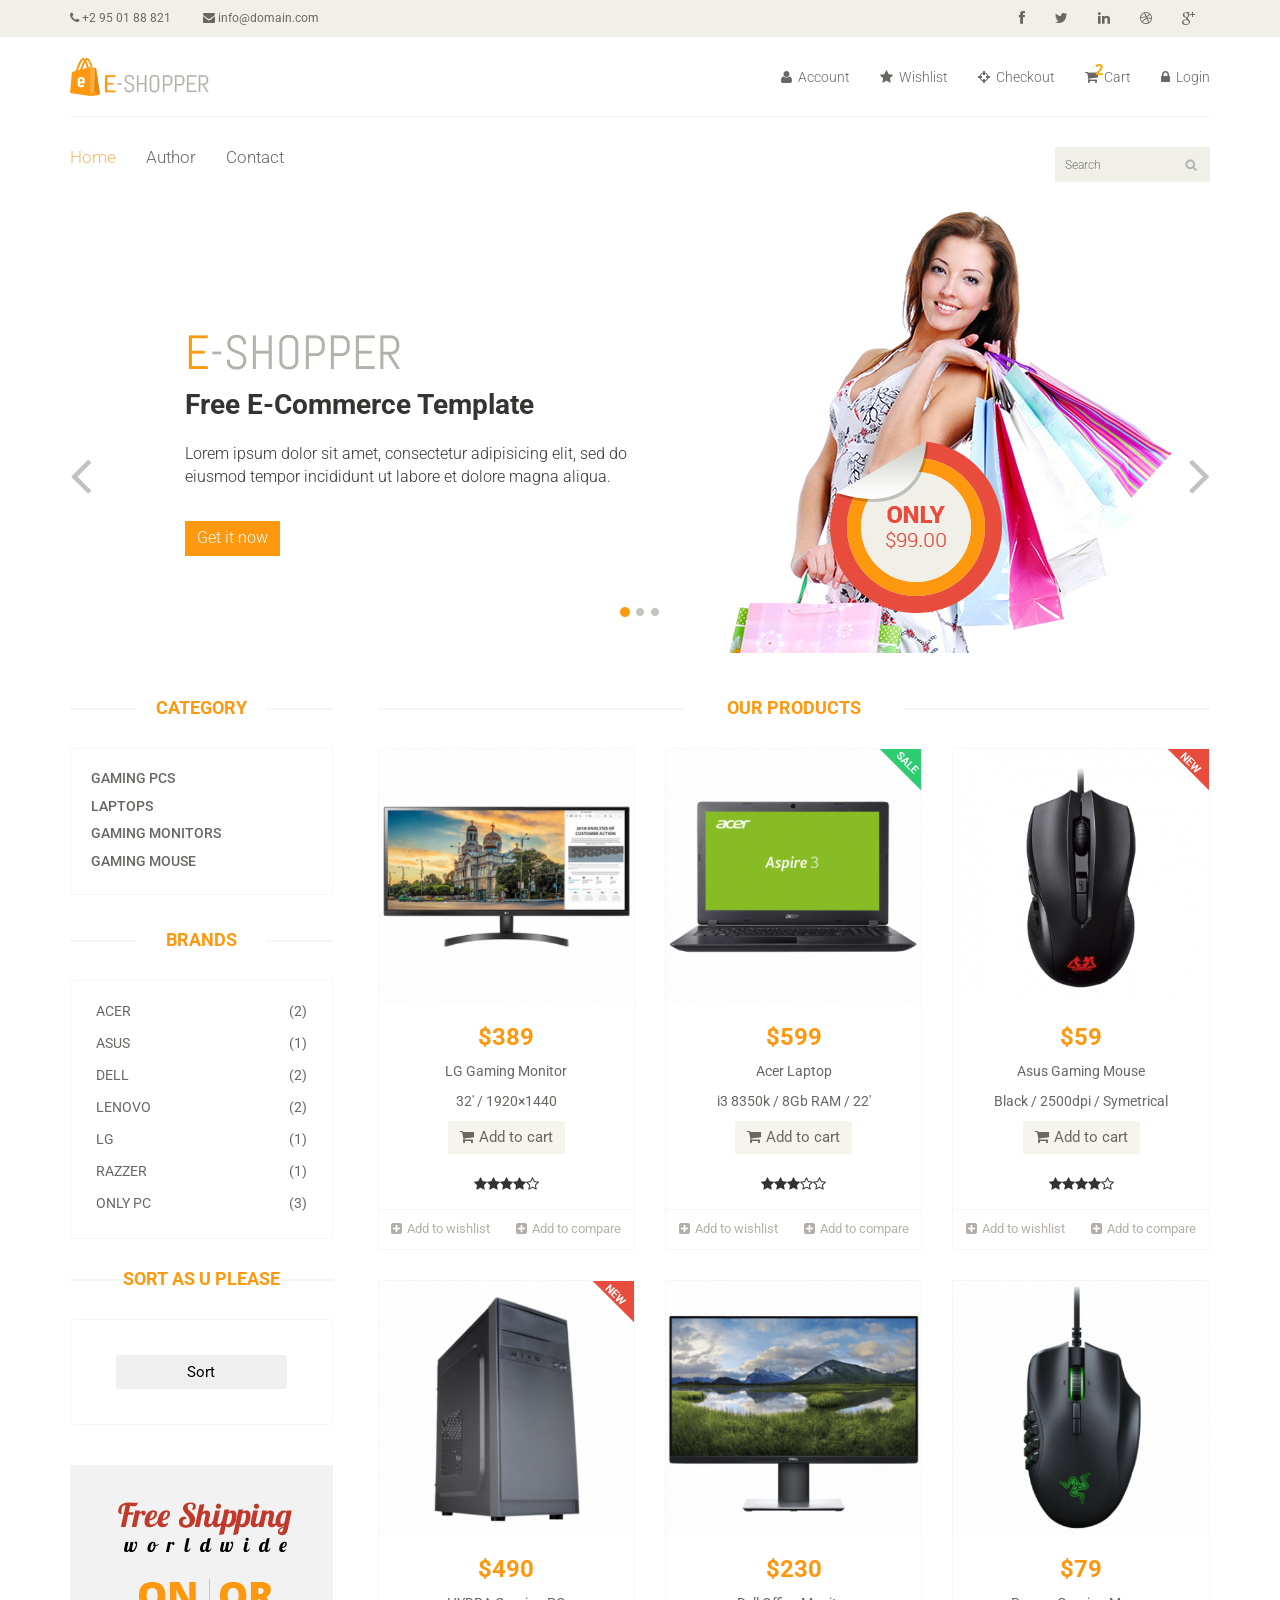
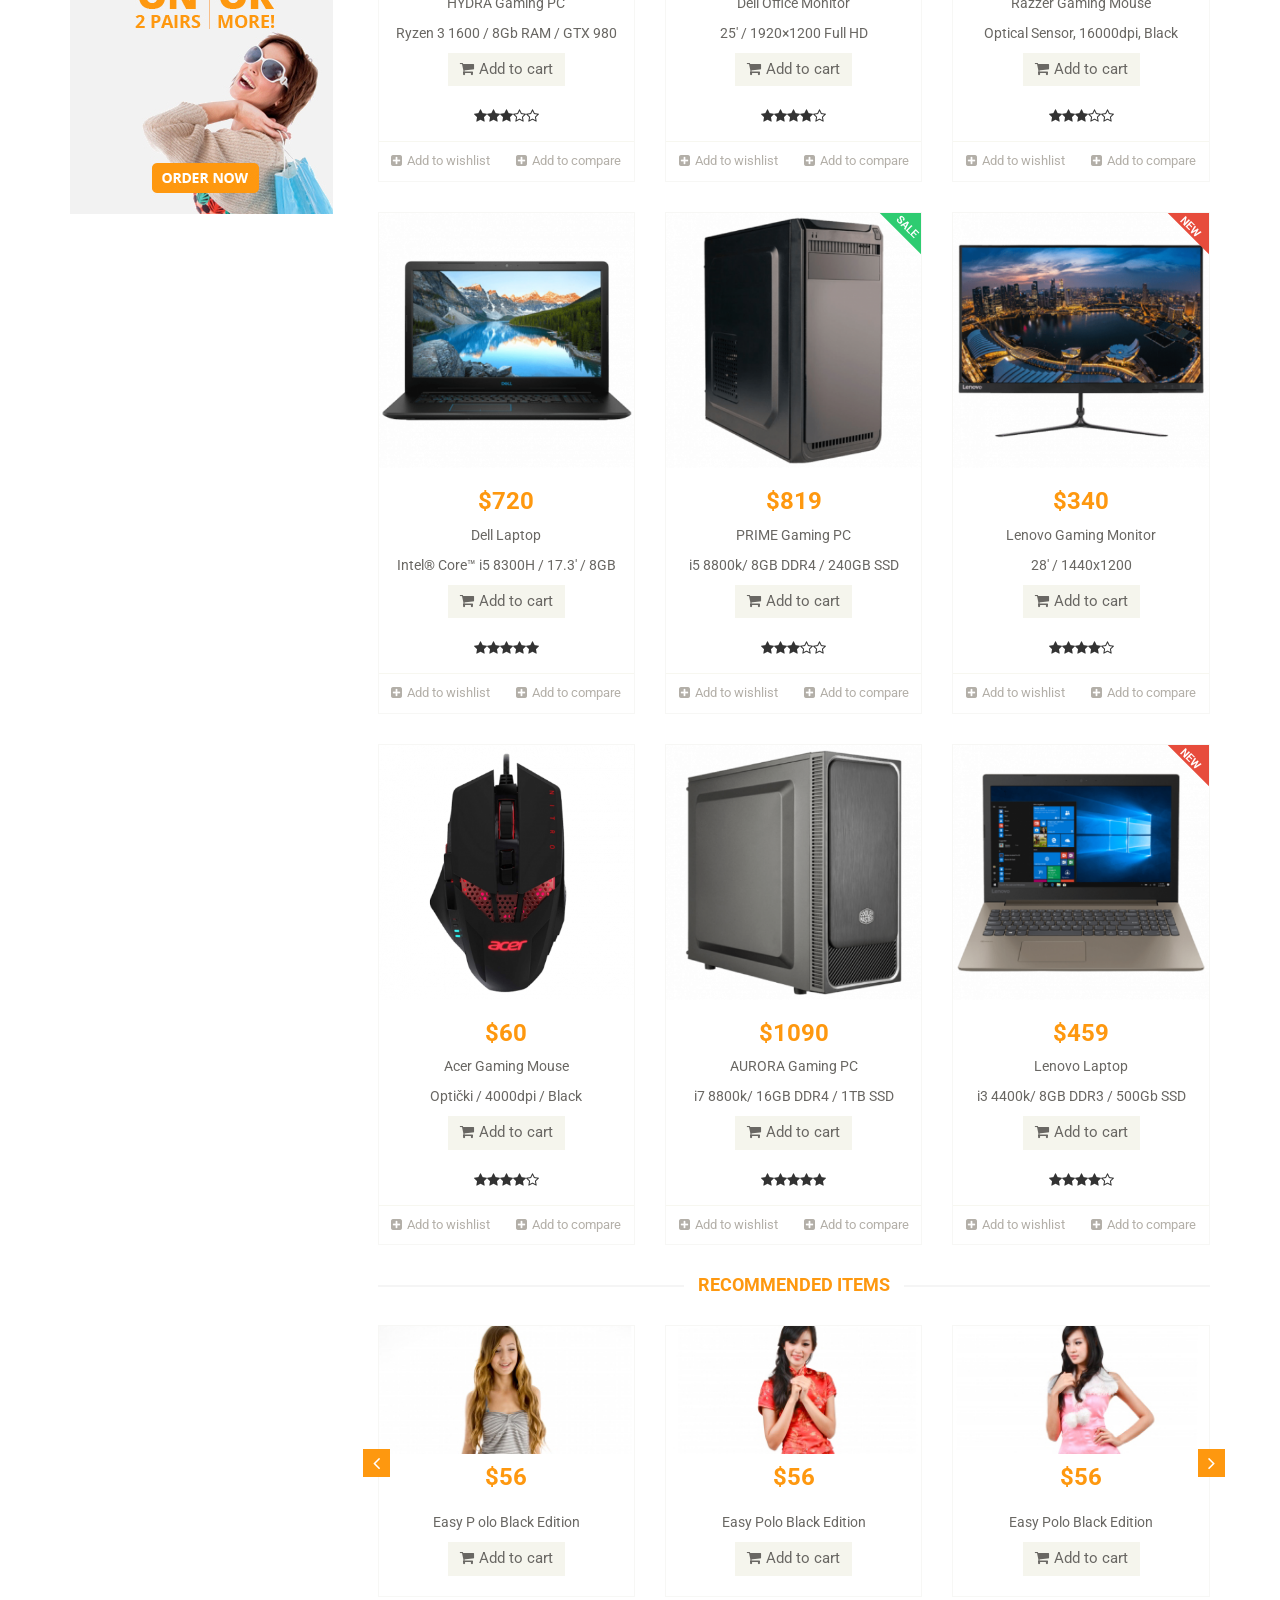
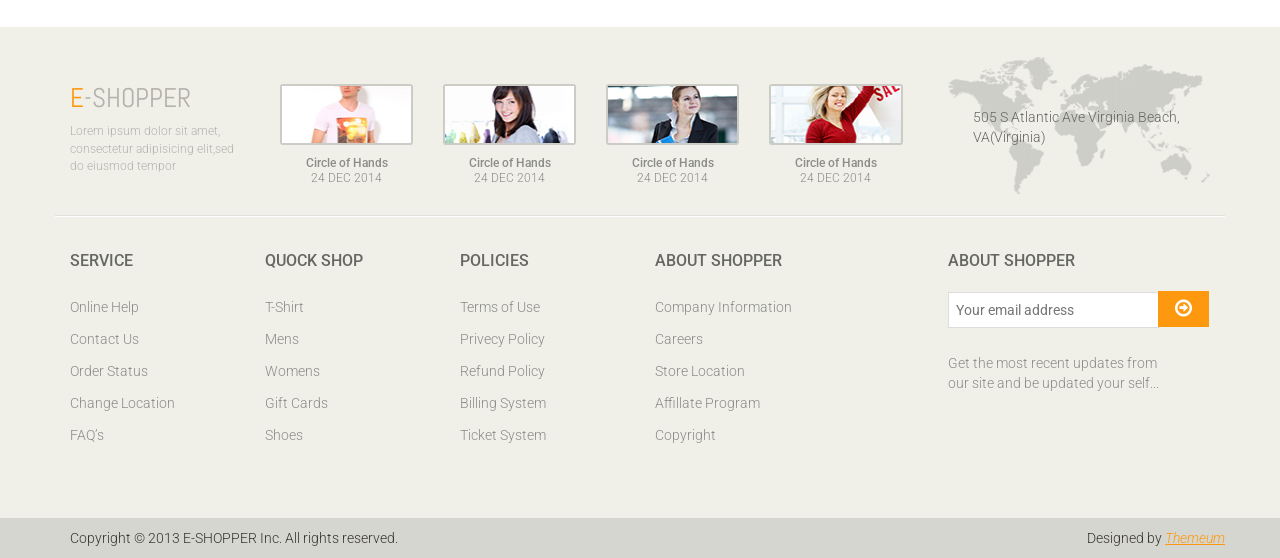
==== commit 53b7665a: "Update index.html" ====
--- a/index.html
+++ b/index.html
@@ -594,7 +594,6 @@
 			<span class="cart-total-price">$0</span>
 		</div>
 	</div>
-	<!--aaaaaaaaaaaaaaaaaaaaaaaaaaaaaaaaaaaaaaa-->
 	
 	<script src="js/jquery-3.3.1.min.js"></script>
     <script src="js/jquery.js"></script>
@@ -604,4 +603,4 @@
     <script src="js/jquery.prettyPhoto.js"></script>
 	<script src="js/myMain.js"></script>
 </body>
-</html>+</html>
